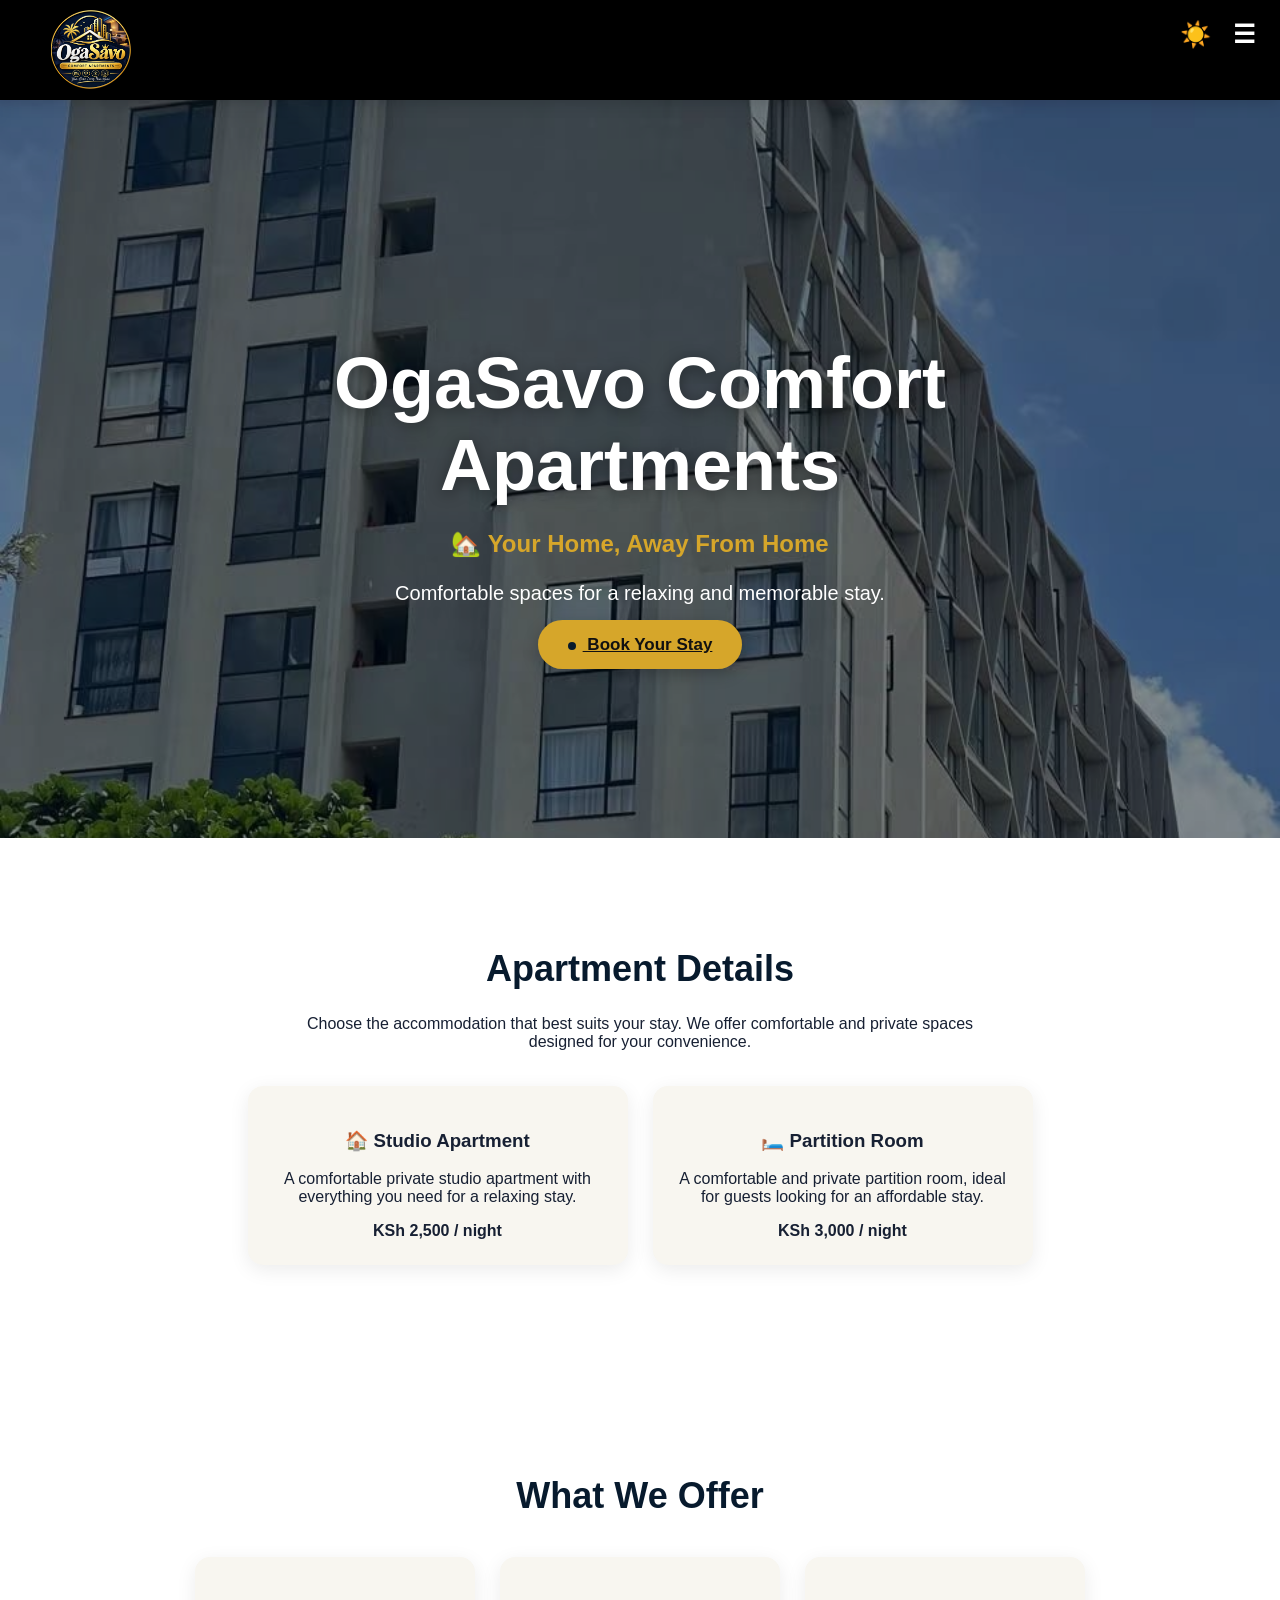
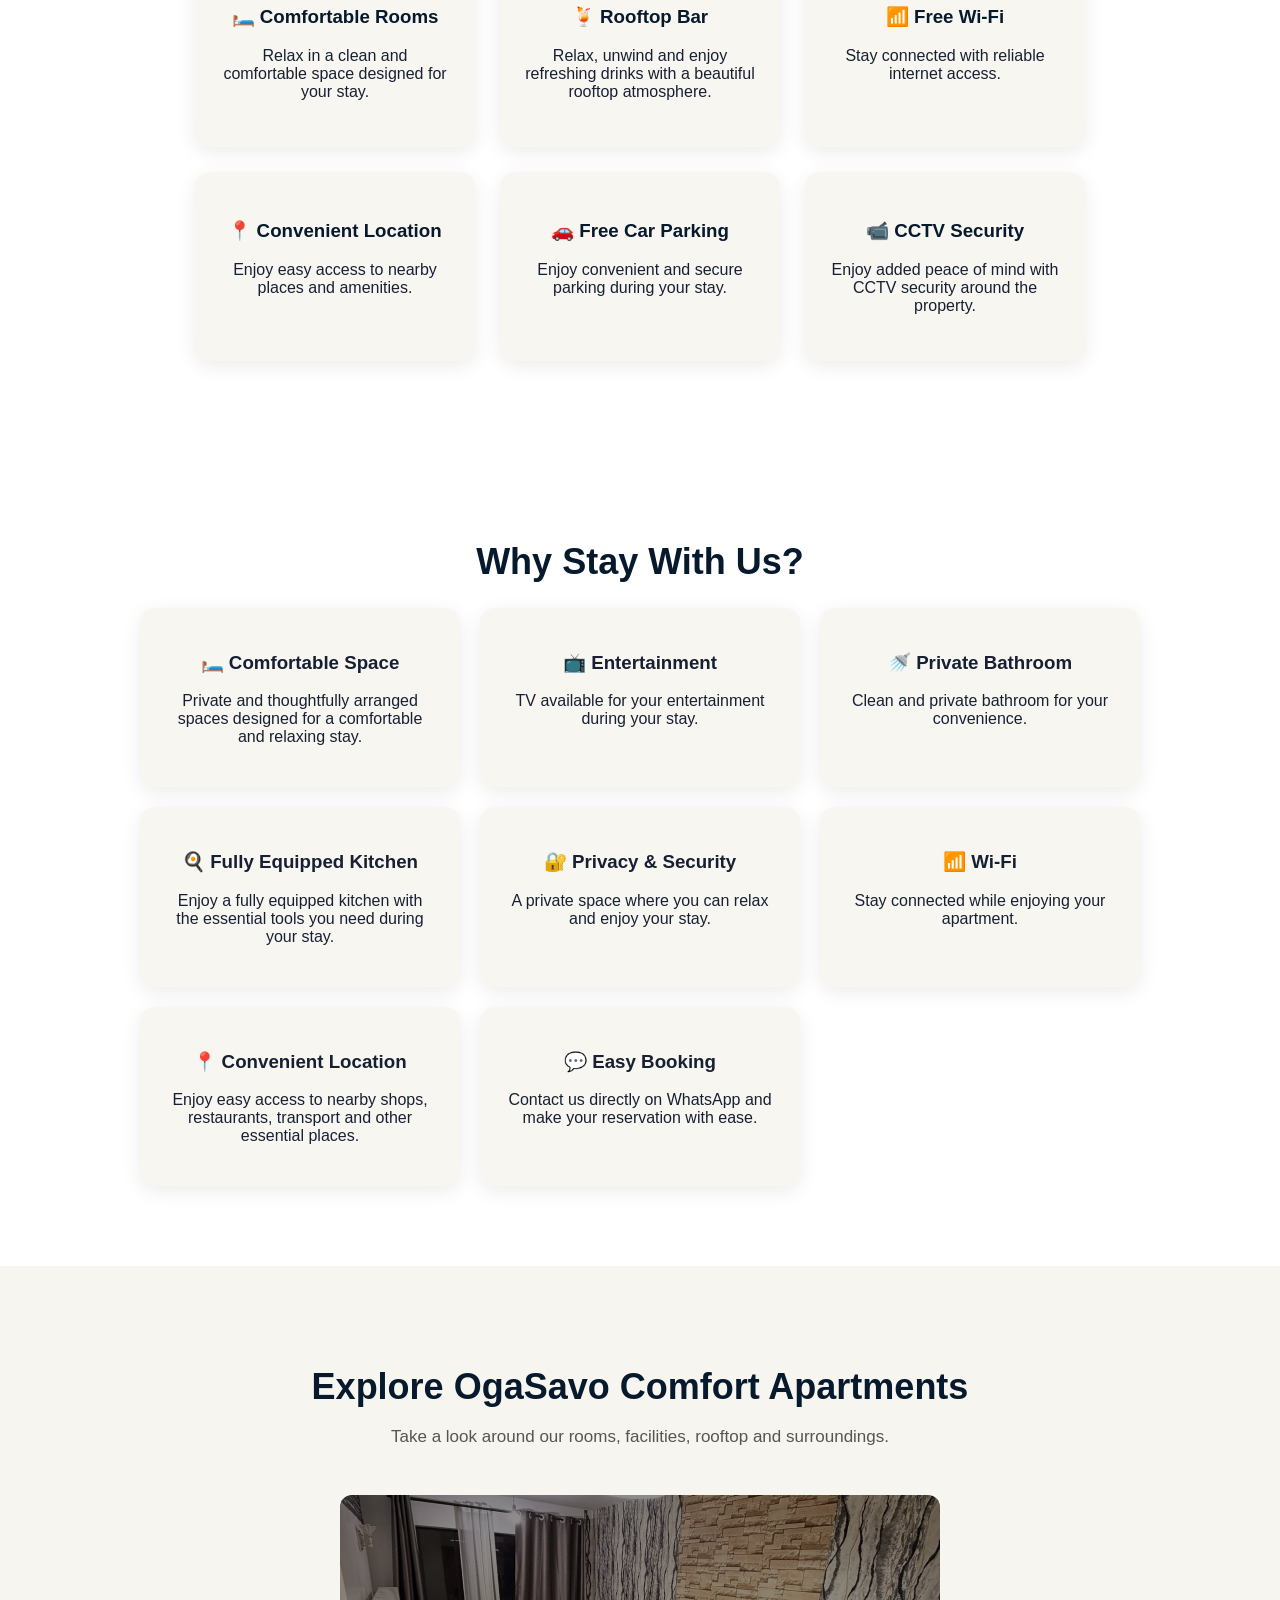
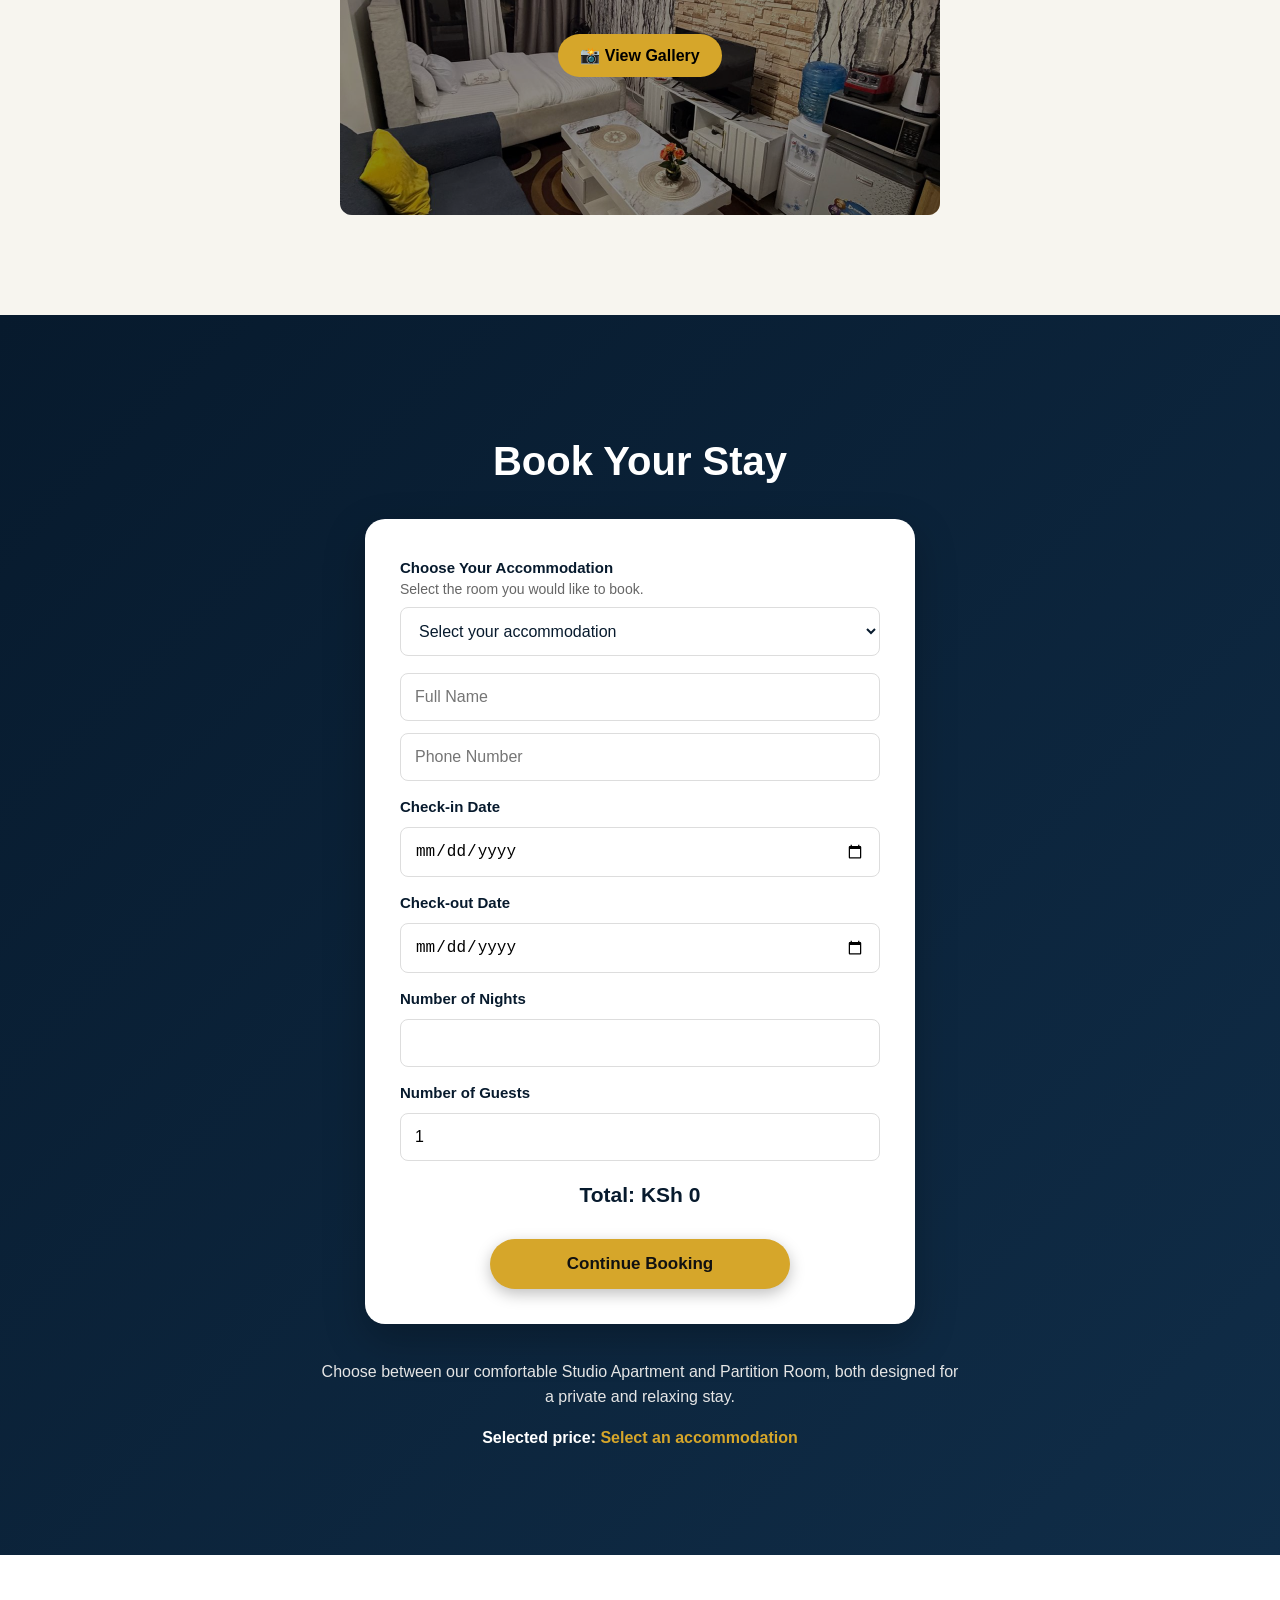
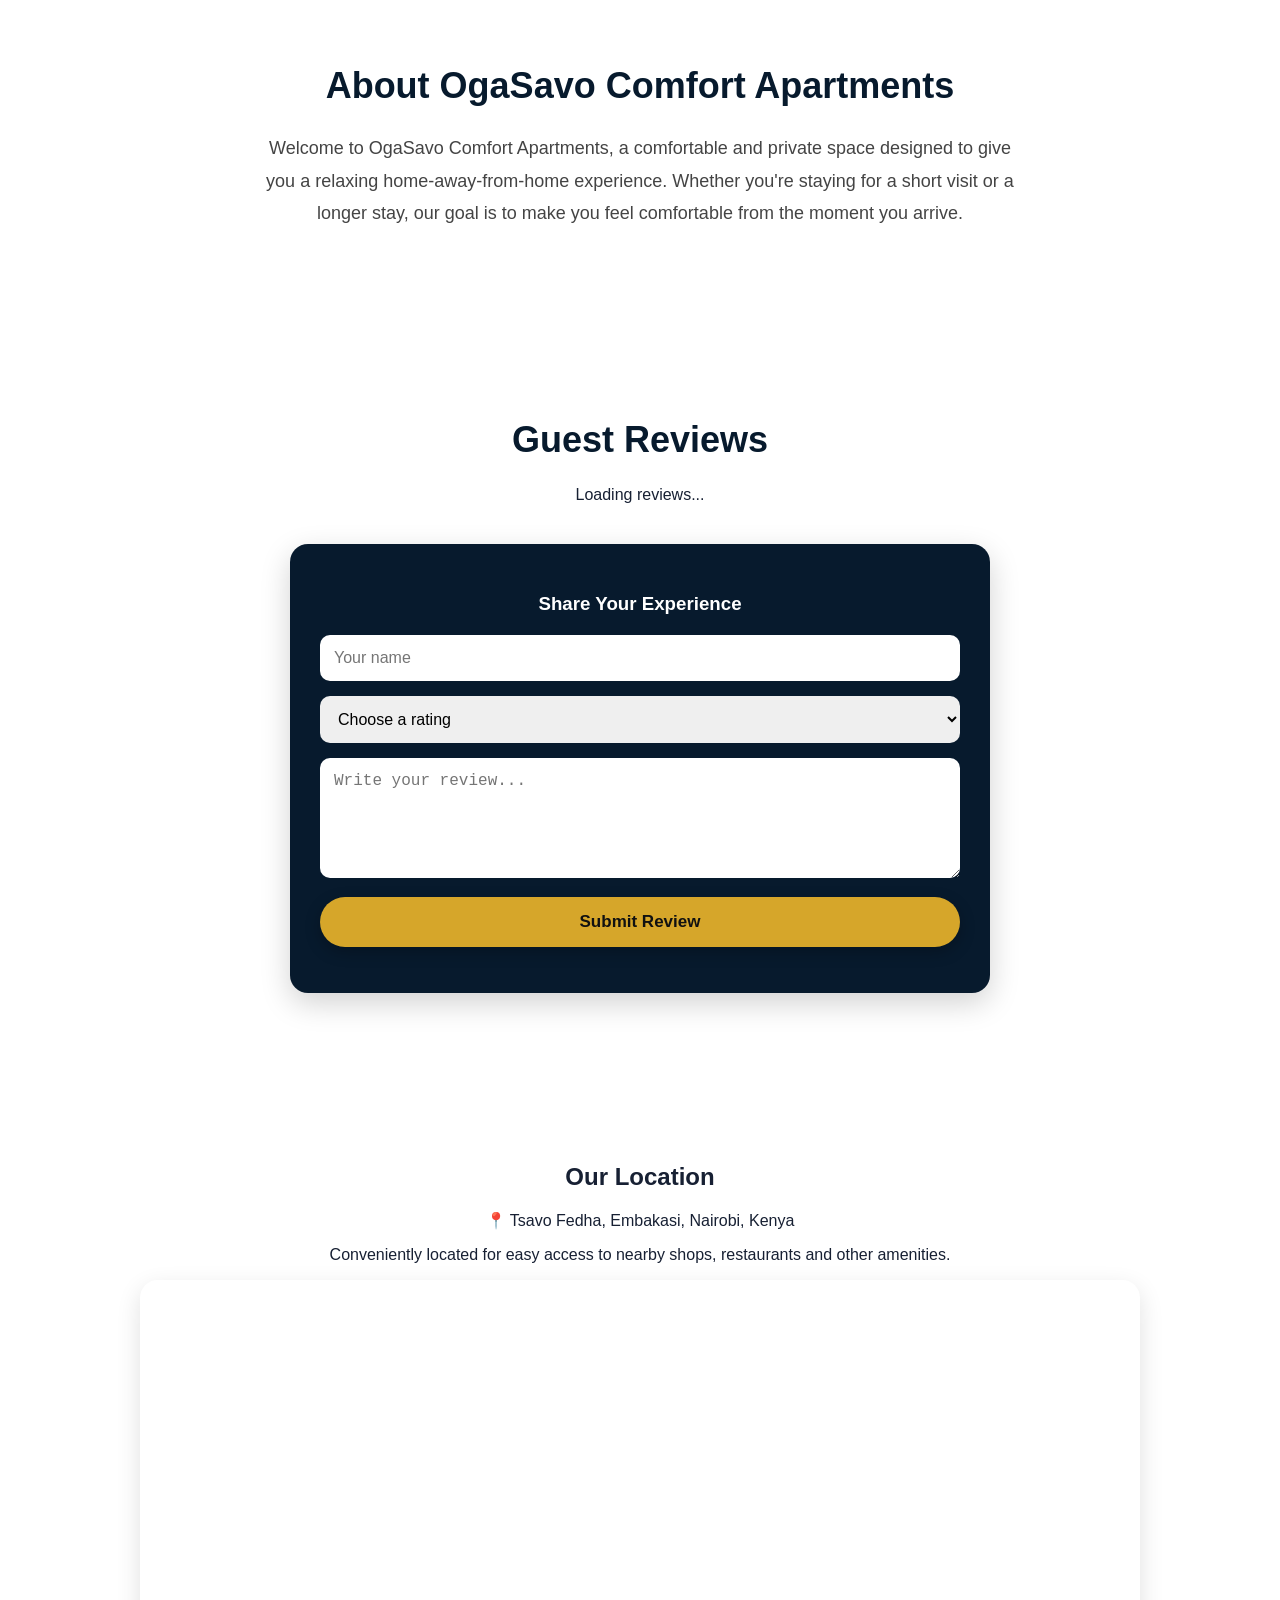
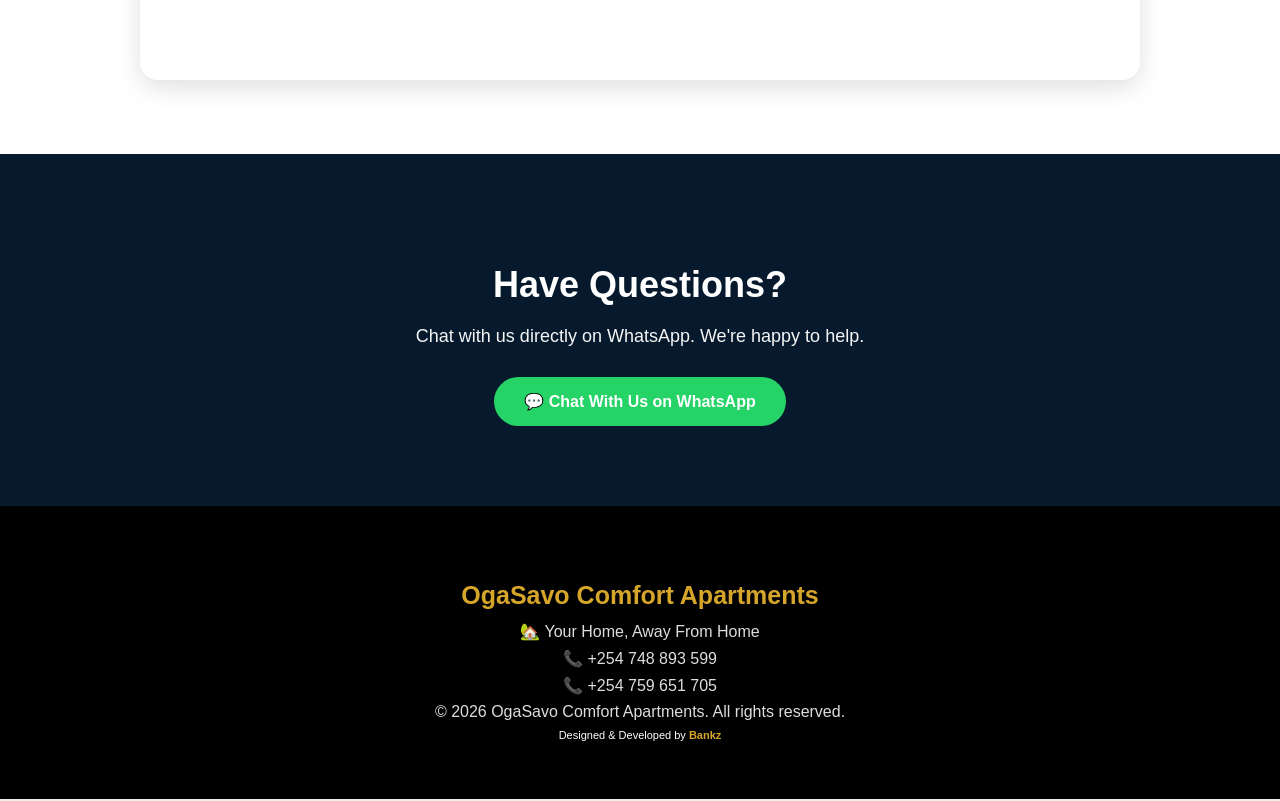
==== index.html @ a1295159 "Update index.html" ====
<!DOCTYPE html>
<html>
<head>

<!-- Google tag (gtag.js) -->
<script async src="https://www.googletagmanager.com/gtag/js?id=G-ZQ7SMMJ1P5"></script>
<script>
  window.dataLayer = window.dataLayer || [];
  function gtag(){dataLayer.push(arguments);}
  gtag('js', new Date());

  gtag('config', 'G-ZQ7SMMJ1P5');
</script>
    <title>OgaSavo Comfort Apartments</title>
	<link rel="icon" type="image/png" href="Ogas-logo.png">
<meta name="description" content="OgaSavo Comfort Apartments offers comfortable and private accommodation in Tsavo, Kenya, with free Wi-Fi, parking, a fully equipped kitchen, rooftop bar, games and more. Book your stay today.">
	<meta name="viewport" content="width=device-width, initial-scale=1.0">
	<meta property="og:title" content="OgaSavo Comfort Apartments">
<meta property="og:description" content="Comfortable spaces for a relaxing and memorable stay..">
<meta property="og:image" content="apartment1.jpg">
<meta property="og:type" content="website">
    <link rel="stylesheet" href="style.css">
	<script src="https://cdn.jsdelivr.net/npm/@supabase/supabase-js@2"></script>
</head>

<body>
	<nav class="navbar">

    <a href="#home" class="brand">
        <img src="ogasavo-logo.png" alt="OgaSavo Comfort Apartments Logo" style="width: 80px; height: 80px; object-fit: contain;">
    </a>
    <div class="top-controls">

    <button class="theme-toggle" type="button" id="themeToggle">
        ☀️
    </button>

    <button class="menu-toggle" type="button">
        ☰
    </button>

</div>

<div class="nav-links">
    <a href="#home">Home</a>
    <a href="#gallery">Gallery</a>
    <a href="#booking">Book Now</a>
    <a href="#about">About</a>
    <a href="#reviews">Reviews</a>
    <a href="#location">Location</a>
    <a href="#contact-us">Contact Us</a>
</div>

</nav>

     <section class="hero" id="home">
        <div class="hero-content">
            <h1>OgaSavo Comfort Apartments</h1>

         <p class="tagline">🏡 Your Home, Away From Home</p>

<p>Comfortable spaces for a relaxing and memorable stay.</p>
      <a href="https://wa.me/254748893599" target="_blank" class="book-now">
   <span class="blinking-dot"></span> Book Your Stay
</a>
			
        </div>
    </section>
<section class="details" id="details">

    <h2>Apartment Details</h2>

    <p>
        Choose the accommodation that best suits your stay.
        We offer comfortable and private spaces designed for your convenience.
    </p>

    <div class="details-grid">

        <div>
            <h3>🏠 Studio Apartment</h3>
            <p>
                A comfortable private studio apartment with everything
                you need for a relaxing stay.
            </p>
            <strong>KSh 2,500 / night</strong>
        </div>

        <div>
            <h3>🛏️ Partition Room</h3>
            <p>
                A comfortable and private partition room, ideal for
                guests looking for an affordable stay.
            </p>
            <strong>KSh 3,000 / night</strong>
        </div>

    </div>

</section>


<section class="amenities">

    <h2>What We Offer</h2>

    <div class="amenity-list">

        <div class="amenity">
            <h3>🛏️ Comfortable Rooms</h3>
            <p>
                Relax in a clean and comfortable space designed for your stay.
            </p>
        </div>

        <div class="amenity">
            <h3>🍹 Rooftop Bar</h3>
            <p>
                Relax, unwind and enjoy refreshing drinks with a beautiful
                rooftop atmosphere.
            </p>
        </div>

        <div class="amenity">
            <h3>📶 Free Wi-Fi</h3>
            <p>
                Stay connected with reliable internet access.
            </p>
        </div>

        <div class="amenity">
            <h3>📍 Convenient Location</h3>
            <p>
                Enjoy easy access to nearby places and amenities.
            </p>
        </div>

        <div class="amenity">
            <h3>🚗 Free Car Parking</h3>
            <p>
                Enjoy convenient and secure parking during your stay.
            </p>
        </div>

        <div class="amenity">
            <h3>📹 CCTV Security</h3>
            <p>
                Enjoy added peace of mind with CCTV security around the property.
            </p>
        </div>

    </div>

</section>


<section class="why-stay">

    <h2>Why Stay With Us?</h2>

    <div class="why-stay-grid">

        <div>
            <h3>🛏️ Comfortable Space</h3>
            <p>
                Private and thoughtfully arranged spaces designed for
                a comfortable and relaxing stay.
            </p>
        </div>

        <div>
            <h3>📺 Entertainment</h3>
            <p>
                TV available for your entertainment during your stay.
            </p>
        </div>

        <div>
            <h3>🚿 Private Bathroom</h3>
            <p>
                Clean and private bathroom for your convenience.
            </p>
        </div>

        <div>
            <h3>🍳 Fully Equipped Kitchen</h3>
            <p>
                Enjoy a fully equipped kitchen with the essential tools
                you need during your stay.
            </p>
        </div>

        <div>
            <h3>🔐 Privacy & Security</h3>
            <p>
                A private space where you can relax and enjoy your stay.
            </p>
        </div>

        <div>
            <h3>📶 Wi-Fi</h3>
            <p>
                Stay connected while enjoying your apartment.
            </p>
        </div>

        <div>
            <h3>📍 Convenient Location</h3>
            <p>
                Enjoy easy access to nearby shops, restaurants,
                transport and other essential places.
            </p>
        </div>

        <div>
            <h3>💬 Easy Booking</h3>
            <p>
                Contact us directly on WhatsApp and make your reservation
                with ease.
            </p>
        </div>

    </div>

</section>


<section class="gallery" id="gallery">

    <h2>Explore OgaSavo Comfort Apartments</h2>

    <p class="gallery-intro">
        Take a look around our rooms, facilities, rooftop and surroundings.
    </p>

    <!-- Gallery Preview -->
    <div class="gallery-preview" onclick="showGallery()">
        <img src="studio1.jpg" alt="OgaSavo Comfort Apartments">
        <div class="gallery-preview-overlay">
            <span>📸 View Gallery</span>
        </div>
    </div>

    <!-- Hidden Gallery -->
    <div class="gallery-hidden">

        <h3 class="gallery-category">Studio Apartment</h3>

        <div class="gallery-grid">
            <img src="studio1.jpg" alt="OgaSavo Studio Apartment" onclick="openLightbox(0)">
            <img src="studio2.jpg" alt="OgaSavo Studio Apartment" onclick="openLightbox(1)">
            <img src="studio3.jpg" alt="OgaSavo Studio Apartment" onclick="openLightbox(2)">
            <img src="studio4.jpg" alt="OgaSavo Studio Apartment" onclick="openLightbox(3)">
            <img src="studio5.jpg" alt="OgaSavo Studio Apartment" onclick="openLightbox(4)">
        </div>

        <h3 class="gallery-category">Partition Room</h3>

        <div class="gallery-grid">
            <img src="partition-room.jpg" alt="OgaSavo Partition Room" onclick="openLightbox(7)">
            <img src="partition-livingroom.jpg" alt="Partition Room living room" onclick="openLightbox(5)">
            <img src="partition-livingroom2.jpg" alt="Partition Room living room" onclick="openLightbox(6)">
        </div>

        <h3 class="gallery-category">Kitchen</h3>

        <div class="gallery-grid">
            <img src="kitchen1.jpg" alt="OgaSavo kitchen" onclick="openLightbox(8)">
            <img src="kitchen2.jpeg" alt="OgaSavo kitchen" onclick="openLightbox(9)">
            <img src="kitchen3.jpg" alt="OgaSavo kitchen" onclick="openLightbox(10)">
        </div>

        <h3 class="gallery-category">Bathroom</h3>

        <div class="gallery-grid">
            <img src="bathroom1.jpg" alt="OgaSavo bathroom" onclick="openLightbox(11)">
            <img src="bathroom2.jpg" alt="OgaSavo bathroom" onclick="openLightbox(12)">
            <img src="bathroom3.jpg" alt="OgaSavo bathroom" onclick="openLightbox(13)">
        </div>

        <h3 class="gallery-category">Property & Facilities</h3>

        <div class="gallery-grid">
            <img src="reception.jpg" alt="OgaSavo reception" onclick="openLightbox(14)">
            <img src="elevator.jpeg" alt="OgaSavo elevator" onclick="openLightbox(15)">
            <img src="hallway.png" alt="OgaSavo hallway" onclick="openLightbox(16)">
            <img src="parking.png" alt="OgaSavo parking area" onclick="openLightbox(17)">
            <img src="frontview.jpeg" alt="OgaSavo apartment front view" onclick="openLightbox(18)">
        </div>

        <h3 class="gallery-category">Rooftop & Views</h3>

        <div class="gallery-grid">
            <img src="rooftop1.jpeg" alt="OgaSavo rooftop view" onclick="openLightbox(19)">
            <img src="rooftop2.jpg" alt="OgaSavo rooftop view" onclick="openLightbox(20)">
            <img src="rooftop3.jpeg" alt="OgaSavo rooftop view" onclick="openLightbox(21)">
        </div>

        <div class="property-video">
            <h3>🎥 Rooftop Tour</h3>

            <video controls playsinline preload="metadata">
                <source src="rooftop-tour.mp4" type="video/mp4">
                Your browser does not support video playback.
            </video>
        </div>
<button class="hide-gallery-btn" onclick="hideGallery()">
    Hide Gallery
</button>
    </div>

</section>


<section class="booking" id="booking">

    <h2>Book Your Stay</h2>

    <form id="bookingForm">

        <div class="room-selection">

            <label for="roomType">Choose Your Accommodation</label>

            <p class="room-selection-note">
                Select the room you would like to book.
            </p>

            <select id="roomType" required>

                <option value="">
                    Select your accommodation
                </option>

                <option value="2500">
                    Studio Apartment — KSh 2,500 per night
                </option>

                <option value="3000">
                    Partition Room — KSh 3,000 per night
                </option>

            </select>

        </div>

        <input
            type="text"
            id="guestName"
            placeholder="Full Name"
            required
        >

        <input
            type="tel"
            id="guestPhone"
            placeholder="Phone Number"
            required
        >

        <label for="checkIn">Check-in Date</label>
        <input type="date" id="checkIn" required>

        <label for="checkOut">Check-out Date</label>
        <input type="date" id="checkOut" required>

        <label for="nights">Number of Nights</label>
        <input type="text" id="nights" readonly>

        <label for="guests">Number of Guests</label>

        <input
            type="number"
            id="guests"
            min="1"
            value="1"
            required
        >

        <p id="bookingTotal">
            Total: KSh 0
        </p>

        <button type="submit">
            Continue Booking
        </button>

    </form>

    <p>
        Choose between our comfortable Studio Apartment and Partition Room,
        both designed for a private and relaxing stay.
    </p>

    <p>
        <strong>Selected price:</strong>
        <span id="nightlyPrice">
            Select an accommodation
        </span>
    </p>

</section>


<section class="about" id="about">

    <h2>About OgaSavo Comfort Apartments</h2>

    <p>
        Welcome to OgaSavo Comfort Apartments, a comfortable and private
        space designed to give you a relaxing home-away-from-home experience.
        Whether you're staying for a short visit or a longer stay,
        our goal is to make you feel comfortable from the moment you arrive.
    </p>

</section>


<section class="reviews" id="reviews">

    <h2>Guest Reviews</h2>

    <div id="reviewList">
        <p>Loading reviews...</p>
    </div>

    <div class="review-form">

        <h3>Share Your Experience</h3>

        <input
            type="text"
            id="reviewName"
            placeholder="Your name"
            maxlength="50"
            required
        >

        <select id="reviewRating" required>

            <option value="">Choose a rating</option>
            <option value="5">★★★★★ — Excellent</option>
            <option value="4">★★★★☆ — Very Good</option>
            <option value="3">★★★☆☆ — Good</option>
            <option value="2">★★☆☆☆ — Fair</option>
            <option value="1">★☆☆☆☆ — Poor</option>

        </select>

        <textarea
            id="reviewText"
            placeholder="Write your review..."
            maxlength="500"
            required
        ></textarea>

        <button type="button" onclick="submitReview()">
            Submit Review
        </button>

        <p id="reviewMessage"></p>

    </div>

</section>


<section class="map-section" id="location">

    <h2>Our Location</h2>

    <p>
        📍 Tsavo Fedha, Embakasi, Nairobi, Kenya
    </p>

    <p>
        Conveniently located for easy access to nearby shops,
        restaurants and other amenities.
    </p>

    <iframe
        src="https://www.google.com/maps?q=Tsavo+Fedha,+Embakasi,+Nairobi,+Kenya&output=embed"
        loading="lazy"
        allowfullscreen=""
        referrerpolicy="no-referrer-when-downgrade">
    </iframe>

</section>


<section class="contact-us" id="contact-us">

    <h2>Have Questions?</h2>

    <p>
        Chat with us directly on WhatsApp. We're happy to help.
    </p>

    <a
        href="https://wa.me/254748893599"
        class="whatsapp-contact"
        target="_blank">
        💬 Chat With Us on WhatsApp
    </a>

</section>


<footer>

    <h3>OgaSavo Comfort Apartments</h3>

    <p class="tagline">🏡 Your Home, Away From Home</p>

    <p>📞 +254 748 893 599</p>

    <p>📞 +254 759 651 705</p>

    <p>©️ 2026 OgaSavo Comfort Apartments. All rights reserved.</p>

    <p class="designer-credit">
        Designed &amp; Developed by
        <a href="https://bankz51.github.io/portfolio/#home" target="_blank">Bankz</a>
    </p>

</footer>

<script src="script.js"></script>
	<div class="lightbox" id="lightbox">

    <span class="lightbox-close" onclick="closeLightbox()">×</span>

    <button class="lightbox-prev" onclick="changeImage(-1)">❮</button>

    <img class="lightbox-image" id="lightboxImage" src="" alt="">

    <button class="lightbox-next" onclick="changeImage(1)">❯</button>

</div>
	<script>
const SUPABASE_URL = "https://ovefnpllavbyjmfckxhw.supabase.co";
const SUPABASE_KEY = "sb_publishable_XoYquWqdNy9vzH2LhqAmSg_dTfsBR4l";

const supabaseClient = supabase.createClient(
    SUPABASE_URL,
    SUPABASE_KEY
);
		async function loadReviews() {
    const { data, error } = await supabaseClient
        .from("reviews")
        .select("name, rating, review, created_at")
		.eq("approved", true)
        .order("created_at", { ascending: false });

    const reviewList = document.getElementById("reviewList");

    if (error) {
        reviewList.innerHTML = "<p>Unable to load reviews.</p>";
        console.error(error);
        return;
    }

    if (!data || data.length === 0) {
        reviewList.innerHTML = "<p>No reviews yet. Be the first to share your experience!</p>";
        return;
    }

    reviewList.innerHTML = data.map(item => `
        <div class="review-card">
            <div class="stars">${"★".repeat(item.rating)}${"☆".repeat(5 - item.rating)}</div>
            <p>${escapeHTML(item.review)}</p>
            <h4>${escapeHTML(item.name)}</h4>
        </div>
    `).join("");
    }
		
async function submitReview() {
    const name = document.getElementById("reviewName").value.trim();
    const rating = Number(document.getElementById("reviewRating").value);
    const review = document.getElementById("reviewText").value.trim();
    const message = document.getElementById("reviewMessage");

    if (!name || !rating || !review) {
        message.textContent = "Please fill in all fields.";
        return;
    }

    message.textContent = "Submitting...";

    const { error } = await supabaseClient
        .from("reviews")
        .insert([
            {
                name: name,
                rating: rating,
                review: review
            }
        ]);

  if (error) {
    console.error("Supabase error:", error);
    message.textContent = "Error: " + error.message;
    return;
}

    document.getElementById("reviewName").value = "";
    document.getElementById("reviewRating").value = "";
    document.getElementById("reviewText").value = "";

    message.textContent = "Thank you! Your review has been submitted.";

    loadReviews();
}

function escapeHTML(text) {
    const div = document.createElement("div");
    div.textContent = text;
    return div.innerHTML;
}

loadReviews();
</script>
	<script>
document.addEventListener("DOMContentLoaded", function () {

    /* MENU TOGGLE */
    const menuToggle = document.querySelector(".menu-toggle");
    const navLinks = document.querySelector(".nav-links");

    if (menuToggle && navLinks) {

        menuToggle.addEventListener("click", function () {
            navLinks.classList.toggle("active");
            menuToggle.classList.toggle("active");
        });

        navLinks.querySelectorAll("a").forEach(function (link) {
            link.addEventListener("click", function () {
                navLinks.classList.remove("active");
                menuToggle.classList.remove("active");
            });
        });
    }

});


/* SHOW GALLERY */
function showGallery() {
    const gallery = document.querySelector(".gallery-hidden");
    const preview = document.querySelector(".gallery-preview");

    if (gallery && preview) {
        gallery.style.display = "block";
        gallery.classList.add("gallery-show");
        preview.style.display = "none";
    }
}
function hideGallery() {
    const gallery = document.querySelector(".gallery-hidden");
    const preview = document.querySelector(".gallery-preview");
    const gallerySection = document.getElementById("gallery");

    if (gallery && preview && gallerySection) {

        gallery.style.display = "none";
        preview.style.display = "block";

        requestAnimationFrame(() => {
            gallerySection.scrollIntoView({
                behavior: "smooth",
                block: "start"
            });
        });
    }
}
const themeToggle = document.getElementById("themeToggle");

const savedTheme = localStorage.getItem("theme");

if (savedTheme === "light") {
    document.body.classList.add("light-mode");
    themeToggle.textContent = "🌙";
}

themeToggle.addEventListener("click", function () {

    document.body.classList.toggle("light-mode");

    if (document.body.classList.contains("light-mode")) {
        themeToggle.textContent = "🌙";
        localStorage.setItem("theme", "light");
    } else {
        themeToggle.textContent = "☀️";
        localStorage.setItem("theme", "dark");
    }

});
		const reviewsSection = document.getElementById("reviews");

if (reviewsSection) {

    const reviewsObserver = new IntersectionObserver(function(entries) {

        entries.forEach(function(entry) {

            if (entry.isIntersecting) {

                const reviewCards = reviewsSection.querySelectorAll(".review-card");

                reviewCards.forEach(function(card, index) {

                    setTimeout(function() {
                        card.classList.add("review-visible");
                    }, index * 250);

                });

                reviewsObserver.unobserve(reviewsSection);
            }

        });

    }, {
        threshold: 0.2
    });

    reviewsObserver.observe(reviewsSection);
}
</script>
</body>
</html>
---- style.css ----
* {
    box-sizing: border-box;
}

html {
    scroll-behavior: smooth;
}

body {
    margin: 0;
    background: #eeece7;
    font-family: Arial, sans-serif;
    color: #172033;
}

/* NAVIGATION */
.navbar {
    position: sticky;
    top: 0;
    z-index: 1000;
    display: flex;
    justify-content: space-between;
    align-items: center;
    gap: 30px;
    padding: 10px 4%;
    background: #000000;
    box-shadow: 0 3px 15px rgba(0,0,0,0.15);
}

.brand {
    flex-shrink: 0;
}

.brand img {
    width: 190px;
    height: auto;
    display: block;
}

.nav-links {
    display: none;
    position: absolute;
    top: 65px;
    right: 20px;
    background: #000;
    padding: 18px;
    border-radius: 10px;
    flex-direction: column;
    gap: 15px;
    z-index: 1000;
    box-shadow: 0 8px 20px rgba(0,0,0,0.4);
}

.nav-links.active {
    display: flex;
}

.nav-links a {
    color: white;
    text-decoration: none;
    font-weight: 500;
}

.nav-links a:hover {
    color: #d6a62a;
}

/* HERO */
.hero {
    min-height: 82vh;
    display: flex;
    align-items: center;
    justify-content: center;
    text-align: center;
    padding: 70px 20px;
    position: relative;
    overflow: hidden;

   background:
    linear-gradient(rgba(0,0,0,0.68), rgba(0,0,0,0.68)),
    url("apartment1.jpg") center/cover no-repeat;
}

.hero-content {
    width: 100%;
    max-width: 900px;
    color: white;
}

.hero img {
    width: 150px;
    height: auto;
    object-fit: contain;
    margin: 0 auto 20px;
    display: block;
}

.hero h1 {
    color: white;
    font-size: clamp(42px, 7vw, 72px);
    margin-bottom: 15px;
    text-shadow: 0 3px 15px rgba(0,0,0,0.4);
}

.hero p:first-of-type {
    color: #d6a62a;
    font-size: 24px;
    font-weight: bold;
}

.hero p:last-of-type {
    color: white;
    font-size: 20px;
    max-width: 650px;
    margin: 0 auto 30px;
}

button,
.book-now {
    background: #d6a62a;
    color: #111;
    border: none;
    padding: 15px 30px;
    font-size: 17px;
    font-weight: bold;
    border-radius: 30px;
    cursor: pointer;
    transition: all 0.3s ease;
    box-shadow: 0 5px 15px rgba(0,0,0,0.25);
}

button:hover,
.book-now:hover {
    transform: translateY(-3px);
    background: #f0c34d;
    box-shadow: 0 8px 20px rgba(0,0,0,0.3);
}

/* AMENITIES */
.amenities {
    padding: 70px 20px;
    text-align: center;
    background: white;
}

.amenities h2 {
    font-size: 36px;
    color: #071a2d;
    margin-bottom: 40px;
}

.amenity-list {
    max-width: 1100px;
    margin: auto;
    display: flex;
    justify-content: center;
    gap: 25px;
    flex-wrap: wrap;
}

.amenity {
    width: 280px;
    padding: 30px 25px;
    border-radius: 15px;
    background: #f8f6f0;
    box-shadow: 0 5px 20px rgba(0,0,0,0.08);
}

.amenity h3 {
    color: #071a2d;
}

.amenity p {
    font-size: 16px;
}

/* ABOUT */
.about {
    padding: 80px 20px;
    text-align: center;
    max-width: none;
    margin: auto;
    background: #ffffff;
}
.about p {
    font-size: 18px;
    line-height: 1.8;
    color: #444;
    max-width: 750px;
    margin: 0 auto;
}
.about h2,
.details h2,
.why-stay h2,
.reviews h2,
.contact-section h2 {
    color: #071a2d;
    font-size: 36px;
    margin-bottom: 25px;
}

/* GALLERY */
.gallery {
    padding: 70px 20px;
    text-align: center;
    background: #f7f5ef;
}

.gallery h2 {
    font-size: 36px;
    color: #071a2d;
    margin-bottom: 15px;
}

.gallery-intro {
    max-width: 650px;
    margin: 0 auto 45px;
    color: #555;
    font-size: 17px;
    line-height: 1.6;
}

.gallery-category {
    max-width: 1100px;
    margin: 50px auto 20px;
    color: #071a2d;
    font-size: 25px;
    text-align: left;
    border-left: 5px solid #d6a62a;
    padding-left: 15px;
}

.gallery-grid {
    max-width: 1100px;
    margin: auto;
    display: grid;
    grid-template-columns: repeat(3, 1fr);
    gap: 20px;
}

.gallery-grid img {
    width: 100%;
    height: 260px;
    object-fit: cover;
    border-radius: 15px;
    box-shadow: 0 5px 20px rgba(0,0,0,0.15);
    transition: transform 0.3s ease, box-shadow 0.3s ease;
    cursor: pointer;
}

.gallery-grid img:hover {
    transform: scale(1.03);
    box-shadow: 0 10px 25px rgba(0,0,0,0.25);
}

/* PROPERTY VIDEO */
.property-video {
    max-width: 900px;
    margin: 60px auto 0;
}

.property-video h3 {
    color: #071a2d;
    font-size: 26px;
    margin-bottom: 20px;
}

.property-video video {
    width: 100%;
    max-height: 600px;
    object-fit: cover;
    border-radius: 18px;
    box-shadow: 0 8px 30px rgba(0,0,0,0.18);
}
.booking h2 {
    font-size: 36px;
    color: #071a2d;
    text-align: center;
}
#bookingForm {
    max-width: 520px;
    margin: 30px auto;
    padding: 30px;
    background: white;
    border-radius: 18px;
    box-shadow: 0 8px 30px rgba(0,0,0,0.1);
    display: flex;
    flex-direction: column;
    gap: 12px;
}

#bookingForm input {
    width: 100%;
    padding: 14px;
    border: 1px solid #ddd;
    border-radius: 8px;
    font-size: 16px;
}

#bookingForm label {
    text-align: left;
    font-weight: bold;
    margin-top: 5px;
}

#bookingForm button {
    width: 80%;
    max-width: 300px;
    margin: 10px auto 0;
    display: block;
    text-align: center;
}

#bookingTotal {
    font-weight: bold;
    color: #071a2d;
    font-size: 20px;
}
#bookingForm select {
    width: 100%;
    padding: 14px;
    border: 1px solid #ddd;
    border-radius: 8px;
    font-size: 16px;
    background: white;
    color: #071a2d;
    cursor: pointer;
}
#bookingForm select:focus,
#bookingForm input:focus {
    outline: none;
    border-color: #d6a62a;
    box-shadow: 0 0 0 2px rgba(214, 166, 42, 0.15);
}
.room-selection {
    text-align: left;
    margin-bottom: 5px;
}

.room-selection label {
    display: block;
    margin-bottom: 5px;
}

.room-selection-note {
    margin: 0 0 10px;
    color: #666;
    font-size: 14px;
}
/* DETAILS */
.details {
    padding: 80px 20px;
    text-align: center;
    background: white;
}

.details > p {
    max-width: 700px;
    margin: 0 auto 35px;
}

.price-box {
    max-width: 500px;
    margin: 35px auto;
    padding: 30px;
    border-radius: 18px;
    background: #071a2d;
    color: white;
    box-shadow: 0 10px 30px rgba(0,0,0,0.20);
}

.price-box h3,
.price-box p {
    color: white;
}

.price {
    color: #d6a62a !important;
    font-size: 36px;
    font-weight: bold;
    margin: 15px 0;
}

.price span {
    font-size: 16px;
    font-weight: normal;
}
.details-grid {
    max-width: 900px;
    margin: 30px auto;
    display: flex;
    justify-content: center;
    align-items: stretch;
    gap: 25px;
    flex-wrap: wrap;
}

.details-grid > div {
    width: 100%;
    max-width: 380px;
}
}
.details-grid > div {
    transition: transform 0.3s ease, box-shadow 0.3s ease;
}

.details-grid > div:hover {
    transform: translateY(-5px);
    box-shadow: 0 10px 25px rgba(0,0,0,0.15);
}

.details-grid > div,
.why-stay-grid > div,
.review-card {
    padding: 25px;
    border-radius: 15px;
    background: #f8f6f0;
    box-shadow: 0 5px 20px rgba(0,0,0,0.08);
    transition: transform 0.3s ease, box-shadow 0.3s ease;
}
/* LIVE REVIEWS */
.review-card {
    max-width: 700px;
    margin: 0 auto 20px;
    text-align: left;
}

.review-card .stars {
    color: #d6a62a;
    font-size: 20px;
    letter-spacing: 2px;
    margin-bottom: 10px;
}

.review-card h4 {
    color: #071a2d;
    margin-top: 15px;
}

.review-form {
    max-width: 700px;
    margin: 40px auto 0;
    padding: 30px;
    background: #071a2d;
    border-radius: 18px;
    box-shadow: 0 10px 30px rgba(0,0,0,0.18);
}

.review-form h3 {
    color: white;
    margin-bottom: 20px;
}

.review-form input,
.review-form select,
.review-form textarea {
    width: 100%;
    box-sizing: border-box;
    margin-bottom: 15px;
    padding: 14px;
    border: none;
    border-radius: 10px;
    font-size: 16px;
}

.review-form textarea {
    min-height: 120px;
    resize: vertical;
}

.review-form button {
    width: 100%;
}

#reviewMessage {
    color: #d6a62a;
    margin-top: 15px;
    font-weight: bold;
}

.why-stay-grid > div:hover {
    transform: translateY(-5px);
    box-shadow: 0 10px 25px rgba(0,0,0,0.15);
}

/* WHY STAY */
.why-stay {
    padding: 80px 20px;
    text-align: center;
    background: #ffffff;
}

.why-stay-grid {
    max-width: 1000px;
    margin: auto;
    display: grid;
    grid-template-columns: repeat(3, 1fr);
    gap: 20px;
}

/* REVIEWS */
.reviews {
    padding: 80px 20px;
    text-align: center;
    background: white;
}

.reviews-grid {
    max-width: 1000px;
    margin: auto;
    display: grid;
    grid-template-columns: repeat(3, 1fr);
    gap: 20px;
}

.stars {
    color: #d6a62a;
    font-size: 22px;
    letter-spacing: 3px;
    margin-bottom: 15px;
}

/* CONTACT */
.contact-section,
.contact-us {
    padding: 80px 20px;
    text-align: center;
    background: #071a2d;
    color: white;
}

.contact-section h2,
.contact-us h2 {
    color: white;
    font-size: 36px;
    margin-bottom: 20px;
}

.contact-section p,
.contact-us p {
    color: #f5f5f5;
    font-size: 18px;
    margin-bottom: 30px;
}

.whatsapp-contact {
    display: inline-block;
    padding: 15px 30px;
    border-radius: 30px;
    background: #25D366;
    color: white;
    text-decoration: none;
    font-weight: bold;
    transition: 0.3s;
}

.whatsapp-contact:hover {
    transform: translateY(-2px);
}

footer {
    background: #000000;
    color: white;
    text-align: center;
    padding: 50px 20px;
}

footer h3 {
    color: #d6a62a;
    font-size: 25px;
    margin-bottom: 12px;
}

footer p {
    color: #ddd;
    margin: 8px 0;
}

/* MAP - READY FOR NEXT STEP */
.map-section {
    padding: 70px 20px;
    background: #f5f1e8;
    text-align: center;
    background: #ffffff;
}

.map-section iframe {
    width: 100%;
    max-width: 1000px;
    height: 400px;
    border: 0;
    border-radius: 18px;
    box-shadow: 0 8px 25px rgba(0,0,0,0.12);
}

/* MOBILE */
@media (max-width: 768px) {

   .navbar {
    flex-direction: row;
    justify-content: space-between;
    align-items: center;
    padding: 15px;
}

    .nav-links {
        flex-wrap: wrap;
        justify-content: center;
        gap: 15px;
    }

    .hero {
        min-height: 75vh;
        padding: 60px 20px;
    }

    .hero p:first-of-type {
        font-size: 20px;
    }

    .hero p:last-of-type {
        font-size: 17px;
    }

    .gallery-grid,
    .details-grid,
    .why-stay-grid,
    .reviews-grid {
        grid-template-columns: 1fr;
    }

    .gallery-grid img {
        height: 250px;
    }

    .amenity {
        width: 100%;
        max-width: 400px;
    }

    .about h2,
    .details h2,
    .why-stay h2,
    .reviews h2,
    .contact-section h2,
    .amenities h2,
    .gallery h2,
    .booking h2 {
        font-size: 30px;
    }
}
.hero-whatsapp {
    display: inline-block;
    margin-left: 10px;
    padding: 12px 22px;
    border-radius: 30px;
    background: #25D366;
    color: #ffffff !important;
    text-decoration: none !important;
    font-size: 15px;
    font-weight: bold;
    transition: 0.3s;
}

.hero-whatsapp:hover {
    transform: translateY(-2px);
    background: #20b957;
    color: #ffffff !important;
}

@media (max-width: 600px) {
    .hero-whatsapp {
        display: block;
        width: fit-content;
        margin: 10px auto 0;
    }

    .navbar {
        padding: 8px 3%;
        gap: 10px;
    }

    .logo img {
        width: 60px;
        height: 60px;
    }

    .nav-links {
        gap: 12px;
    }

    .nav-links a {
        font-size: 13px;
    }

    .gallery-grid {
        grid-template-columns: 1fr;
        gap: 15px;
    }

    .gallery-grid img {
        height: 240px;
    }

    .gallery h2 {
        font-size: 30px;
    }

    .why-stay {
        padding: 60px 20px;
    }

    .details {
        padding: 60px 20px;
    }

    .price-box {
        padding: 25px 20px;
    }
}
/* PREMIUM BOOKING SECTION */

.booking {
    position: relative;
    padding: 90px 20px;
    background: linear-gradient(135deg, #071a2d, #102d48);
    color: white;
}

.booking h2 {
    color: white;
    font-size: 40px;
    margin-bottom: 12px;
}

.booking > p {
    color: #e5e5e5;
}

#bookingForm {
    max-width: 550px;
    margin: 35px auto;
    padding: 35px;
    background: white;
    border-radius: 20px;
    box-shadow: 0 15px 40px rgba(0,0,0,0.25);
}

#bookingForm label {
    color: #071a2d;
    font-size: 15px;
}

#bookingForm input {
    padding: 14px;
    border: 1px solid #ddd;
    border-radius: 8px;
    outline: none;
    transition: 0.2s;
}

#bookingForm input:focus {
    border-color: #d6a62a;
    box-shadow: 0 0 0 3px rgba(214,166,42,0.15);
}

#bookingTotal {
    color: #071a2d !important;
    font-size: 21px;
    font-weight: bold;
    margin: 10px 0;
}

#nightlyPrice {
    color: #d6a62a;
    font-weight: bold;
}

.booking > p:last-of-type {
    color: white;
}

.booking > #bookNow {
    margin-top: 10px;
}
/* PREMIUM GALLERY LIGHTBOX */

.gallery-grid img {
    cursor: pointer;
}

.lightbox {
    display: none;
    position: fixed;
    z-index: 9999;
    inset: 0;
    background: rgba(0, 0, 0, 0.96);
    align-items: center;
    justify-content: center;
    padding: 70px 80px;
    box-sizing: border-box;
}

.lightbox.active {
    display: flex;
}

.lightbox-image {
    display: block;
    width: auto;
    height: auto;
    max-width: 100%;
    max-height: calc(100vh - 140px);
    object-fit: contain;
    border-radius: 8px;
    box-shadow: 0 10px 40px rgba(0,0,0,0.5);
}

.lightbox-close {
    position: absolute;
    top: 15px;
    right: 25px;
    font-size: 40px;
    line-height: 1;
    color: white;
    cursor: pointer;
    z-index: 10001;
}

.lightbox-prev,
.lightbox-next {
    position: absolute;
    top: 50%;
    transform: translateY(-50%);
    background: rgba(255,255,255,0.15);
    color: white;
    border: none;
    font-size: 30px;
    width: 50px;
    height: 50px;
    border-radius: 50%;
    cursor: pointer;
    z-index: 10001;
}

.lightbox-prev {
    left: 20px;
}

.lightbox-next {
    right: 20px;
}

.lightbox-prev:hover,
.lightbox-next:hover {
    background: rgba(255,255,255,0.3);
}

@media (max-width: 600px) {
    .lightbox {
        padding: 60px 50px;
    }

    .lightbox-image {
        max-width: 100%;
        max-height: calc(100vh - 120px);
        border-radius: 5px;
    }

    .lightbox-close {
        top: 10px;
        right: 15px;
        font-size: 35px;
    }

    .lightbox-prev,
    .lightbox-next {
        width: 40px;
        height: 40px;
        font-size: 22px;
    }

    .lightbox-prev {
        left: 5px;
    }

    .lightbox-next {
        right: 5px;
    }
}
/* CENTER BOOKING CONTENT */
.booking > p {
    text-align: center;
    max-width: 650px;
    margin: 15px auto;
    line-height: 1.6;
}

#bookingTotal {
    text-align: center;
}

#bookingForm button {
    display: block;
    margin: 10px auto 0;
}
#nights {
    display: block;
    width: 100%;
    min-height: 48px;
    padding: 14px;
    box-sizing: border-box;
    background: white;
    color: #071a2d;
    font-size: 16px;
    font-weight: bold;
    text-align: center;
}
/* =========================
   MOBILE RESPONSIVE DESIGN
   ========================= */

@media (max-width: 768px) {

    /* GENERAL */
    body {
        overflow-x: hidden;
    }

    h2 {
        font-size: 30px;
    }

    /* HEADER */
    header {
        padding: 15px 20px;
    }

    nav {
        gap: 12px;
        flex-wrap: wrap;
        justify-content: center;
    }

    nav a {
        font-size: 14px;
    }

    /* HERO */
    .hero {
        min-height: 80vh;
        padding: 80px 20px;
        text-align: center;
    }

    .hero h1 {
        font-size: 38px;
    }

    .hero p {
        font-size: 17px;
        line-height: 1.6;
    }

    .hero-buttons {
        flex-direction: column;
        align-items: center;
        gap: 12px;
    }

    .hero-buttons a,
    .hero-buttons button {
        width: 90%;
        max-width: 320px;
    }

    /* APARTMENT DETAILS */
    .details {
        padding: 60px 20px;
        text-align: center;
    }

    .details-grid {
        flex-direction: column;
        align-items: center;
    }

    .details-grid > div {
        width: 100%;
        max-width: 380px;
    }

    /* WHY STAY */
    .why-stay {
        padding: 60px 20px;
        text-align: center;
    }

    .why-stay-grid {
        grid-template-columns: 1fr;
        gap: 20px;
    }

    /* WHAT WE OFFER */
    .amenities {
        padding: 60px 20px;
    }

    .amenity-list {
        grid-template-columns: 1fr;
    }

    /* ABOUT */
    .about {
        padding: 60px 20px;
        text-align: center;
    }

    /* GALLERY */
    .gallery {
        padding: 60px 15px;
    }

    .gallery h2 {
        font-size: 30px;
    }

    .gallery-grid {
        grid-template-columns: 1fr;
        gap: 15px;
    }

    .gallery-grid img {
        height: 250px;
    }

    .gallery-category {
        font-size: 22px;
        margin-top: 35px;
    }

    /* VIDEO */
    .property-video video {
        width: 100%;
        height: auto;
    }

    /* REVIEWS */
    .reviews {
        padding: 60px 20px;
    }

    .review-form {
        width: 100%;
    }

    /* LOCATION */
    .map-section {
        padding: 60px 20px;
    }

    .map-section iframe {
        width: 100%;
        height: 350px;
    }

    /* BOOKING */
    .booking {
        padding: 60px 15px;
    }

    #bookingForm {
        width: 100%;
        max-width: 520px;
        padding: 20px;
        box-sizing: border-box;
    }

    #bookingForm input,
    #bookingForm select,
    #bookingForm button {
        box-sizing: border-box;
    }

    /* CONTACT */
    .contact-section {
        padding: 60px 20px;
        text-align: center;
    }

    /* FOOTER */
    footer {
        padding: 40px 20px;
        text-align: center;
    }
}


/* EXTRA SMALL PHONES */

@media (max-width: 480px) {

    .hero h1 {
        font-size: 32px;
    }

    .hero p {
        font-size: 16px;
    }

    h2 {
        font-size: 27px;
    }

    .gallery-grid img {
        height: 220px;
    }
    #bookingForm {
        padding: 18px;
    }

}
@media (max-width: 768px) {
    .hero .tagline {
        white-space: nowrap;
        font-size: 9px;
        width: 100%;
        text-align: center;
        letter-spacing: 0;
    }
}
.property-video {
    text-align: left;
}

.property-video h3 {
    text-align: left;
    margin-bottom: 15px;
}
@media (max-width: 768px) {

    #bookingForm {
        width: 100%;
        max-width: 100%;
        padding: 20px 15px;
        box-sizing: border-box;
    }

    #bookingForm input[type="date"] {
        width: 100%;
        max-width: 100%;
        min-width: 0;
        box-sizing: border-box;
        padding: 12px 10px;
        font-size: 15px;
    }

}

#bookingForm input,
#bookingForm select {
    max-width: 100%;
    box-sizing: border-box;
}
@media (max-width: 768px) {

    #bookingForm {
        width: 100%;
        max-width: 100%;
        margin: 0 auto;
        padding: 20px 12px;
        box-sizing: border-box;
    }

    #bookingForm label {
        display: block;
        width: 100%;
        box-sizing: border-box;
        text-align: left;
    }

    #bookingForm input,
    #bookingForm select {
        display: block;
        width: 100%;
        max-width: 100%;
        min-width: 0;
        box-sizing: border-box;
        font-size: 15px;
    }

    #bookingForm input[type="date"] {
        width: 100%;
        max-width: 100%;
        min-width: 0;
        padding: 12px 8px;
        font-size: 14px;
        box-sizing: border-box;
        appearance: auto;
        -webkit-appearance: auto;
    }

}
.menu-toggle {
    display: block;
    position: absolute;
    right: 20px;
    top: 20px;
    background: none;
    border: none;
    color: white;
    font-size: 28px;
    cursor: pointer;
    z-index: 1001;
}

.nav-links {
    display: none;
    position: absolute;
    top: 80px;
    right: 20px;
    background: #000;
    padding: 15px;
    border-radius: 10px;
    flex-direction: column;
    gap: 15px;
    z-index: 1000;
}

.nav-links.active {
    display: flex;
}

.nav-links a {
    color: white;
    text-decoration: none;
}
.menu-toggle {
    color: white;
    transition: color 0.3s ease;
}

.menu-toggle:hover,
.menu-toggle.active {
    color: #d6a62a;
}
.gallery-preview {
    position: relative;
    max-width: 600px;
    margin: 30px auto;
    cursor: pointer;
    overflow: hidden;
    border-radius: 12px;
}

.gallery-preview img {
    width: 100%;
    height: 320px;
    object-fit: cover;
    display: block;
}

.gallery-preview-overlay {
    position: absolute;
    inset: 0;
    display: flex;
    align-items: center;
    justify-content: center;
    background: rgba(0, 0, 0, 0.45);
}

.gallery-preview-overlay span {
    background: #d6a62a;
    color: #000;
    padding: 12px 22px;
    border-radius: 25px;
    font-weight: bold;
}

.gallery-hidden {
    display: none;
}
.hide-gallery-btn {
    display: block;
    margin: 30px auto 10px;
    padding: 12px 24px;
    background: #d6a62a;
    color: #000;
    border: none;
    border-radius: 25px;
    font-weight: bold;
    cursor: pointer;
    transition: 0.3s ease;
}

.hide-gallery-btn:hover {
    background: #fff;
    color: #000;
    transform: translateY(-2px);
}
.gallery-preview {
    transition: transform 0.3s ease, box-shadow 0.3s ease;
}

.gallery-preview:hover {
    transform: scale(1.02);
    box-shadow: 0 8px 25px rgba(0, 0, 0, 0.35);
}

.gallery-preview:active {
    transform: scale(0.98);
}
.top-controls {
    display: flex;
    align-items: center;
    gap: 12px;
    position: absolute;
    top: 15px;
    right: 20px;
    z-index: 1001;
}

.theme-toggle,
.menu-toggle {
    background: transparent;
    border: none;
    color: white;
    font-size: 25px;
    cursor: pointer;
    padding: 5px;
}

.theme-toggle:hover {
    color: #d6a62a;
}

.menu-toggle:hover {
    color: #d6a62a;
}
.top-controls .menu-toggle {
    position: static;
    top: auto;
    right: auto;
}
body.light-mode {
    background: #d8d2c4;
    color: #171717;
}

body.light-mode .navbar {
    background: #111;
}

body.light-mode .nav-links {
    background: #111;
}

body.light-mode .nav-links a {
    color: #fff;
}

body.light-mode section {
    background-color: #d8d2c4;
    color: #171717;
}

body.light-mode footer {
    background: #111;
    color: #fff;
}

body.light-mode .theme-toggle,
body.light-mode .menu-toggle {
    color: #fff;
}

body.light-mode .theme-toggle:hover,
body.light-mode .menu-toggle:hover {
    color: #d6a62a;
}
body.light-mode .contact {
    background: #071a2d;
    color: #fff;
}
body.light-mode .contact-us {
    background: #071a2d;
    color: #fff;
}

body.light-mode .contact h2,
body.light-mode .contact p {
    color: #fff;
}
.blinking-dot {
    display: inline-block;
    width: 8px;
    height: 8px;
    background: #071a2d;
    border-radius: 50%;
    margin-right: 7px;
    animation: blinkDot 1.2s infinite;
}

@keyframes blinkDot {
    0%, 100% {
        opacity: 1;
    }

    50% {
        opacity: 0.2;
    }
}
.hero {
    position: relative;
    overflow: hidden;
    background-image: none !important;
}

.hero::before {
    content: "";
    position: absolute;
    inset: 0;
    background-image: url("apartment1.jpg");
    background-size: cover;
    background-position: center;
    background-repeat: no-repeat;
    animation: heroZoom 12s ease-in-out infinite alternate;
    z-index: 0;
}

.hero::after {
    content: "";
    position: absolute;
    inset: 0;
    background: rgba(0, 0, 0, 0.45);
    z-index: 1;
}

.hero-content {
    position: relative;
    z-index: 2;
}

@keyframes heroZoom {
    from {
        transform: scale(1);
    }

    to {
        transform: scale(1.08);
    }
}
.hero-content h1,
.hero-content .tagline,
.hero-content > p,
.hero-content .book-now {
    opacity: 0;
    animation: heroText 0.9s ease forwards;
}

.hero-content h1 {
    animation-delay: 0.2s;
}

.hero-content .tagline {
    animation-delay: 0.4s;
}

.hero-content > p {
    animation-delay: 0.6s;
}

.hero-content .book-now {
    animation-delay: 0.8s;
}

@keyframes heroText {
    from {
        opacity: 0;
        transform: translateY(20px);
    }

    to {
        opacity: 1;
        transform: translateY(0);
    }
}
.designer-credit {
    font-size: 11px;
    margin-top: 8px;
    text-align: center;
    color: #fff;
}

.designer-credit a {
    color: #d6a62a;
    text-decoration: none;
    font-weight: 700;
}

.designer-credit a:hover {
    text-decoration: underline;
}
.gallery-grid img {
    transition: transform 0.35s ease, box-shadow 0.35s ease;
}

.gallery-grid img:hover {
    transform: translateY(-6px) scale(1.02);
    box-shadow: 0 10px 25px rgba(0, 0, 0, 0.3);
}

.gallery-grid img:active {
    transform: scale(0.97);
}
function showGallery() {
    const gallery = document.querySelector(".gallery-hidden");
    const preview = document.querySelector(".gallery-preview");

    if (gallery && preview) {
        gallery.style.display = "block";
        gallery.classList.add("gallery-show");
        preview.style.display = "none";
    }
}
.gallery-hidden.gallery-show {
    display: block;
    animation: galleryAppearSlow 3s ease forwards;
}

@keyframes galleryAppearSlow {
    from {
        opacity: 0;
        transform: translateY(25px);
    }

    to {
        opacity: 1;
        transform: translateY(0);
    }
}
.review-card {
    opacity: 0;
    transform: translateY(20px);
    animation: reviewAppear 0.8s ease forwards;
}

.review-card:nth-child(1) {
    animation-delay: 0.1s;
}

.review-card:nth-child(2) {
    animation-delay: 0.25s;
}

.review-card:nth-child(3) {
    animation-delay: 0.4s;
}

.review-card:nth-child(4) {
    animation-delay: 0.55s;
}

.review-card:nth-child(5) {
    animation-delay: 0.7s;
}

@keyframes reviewAppear {
    to {
        opacity: 1;
        transform: translateY(0);
    }
}
.navbar {
    background: #000000 !important;
}
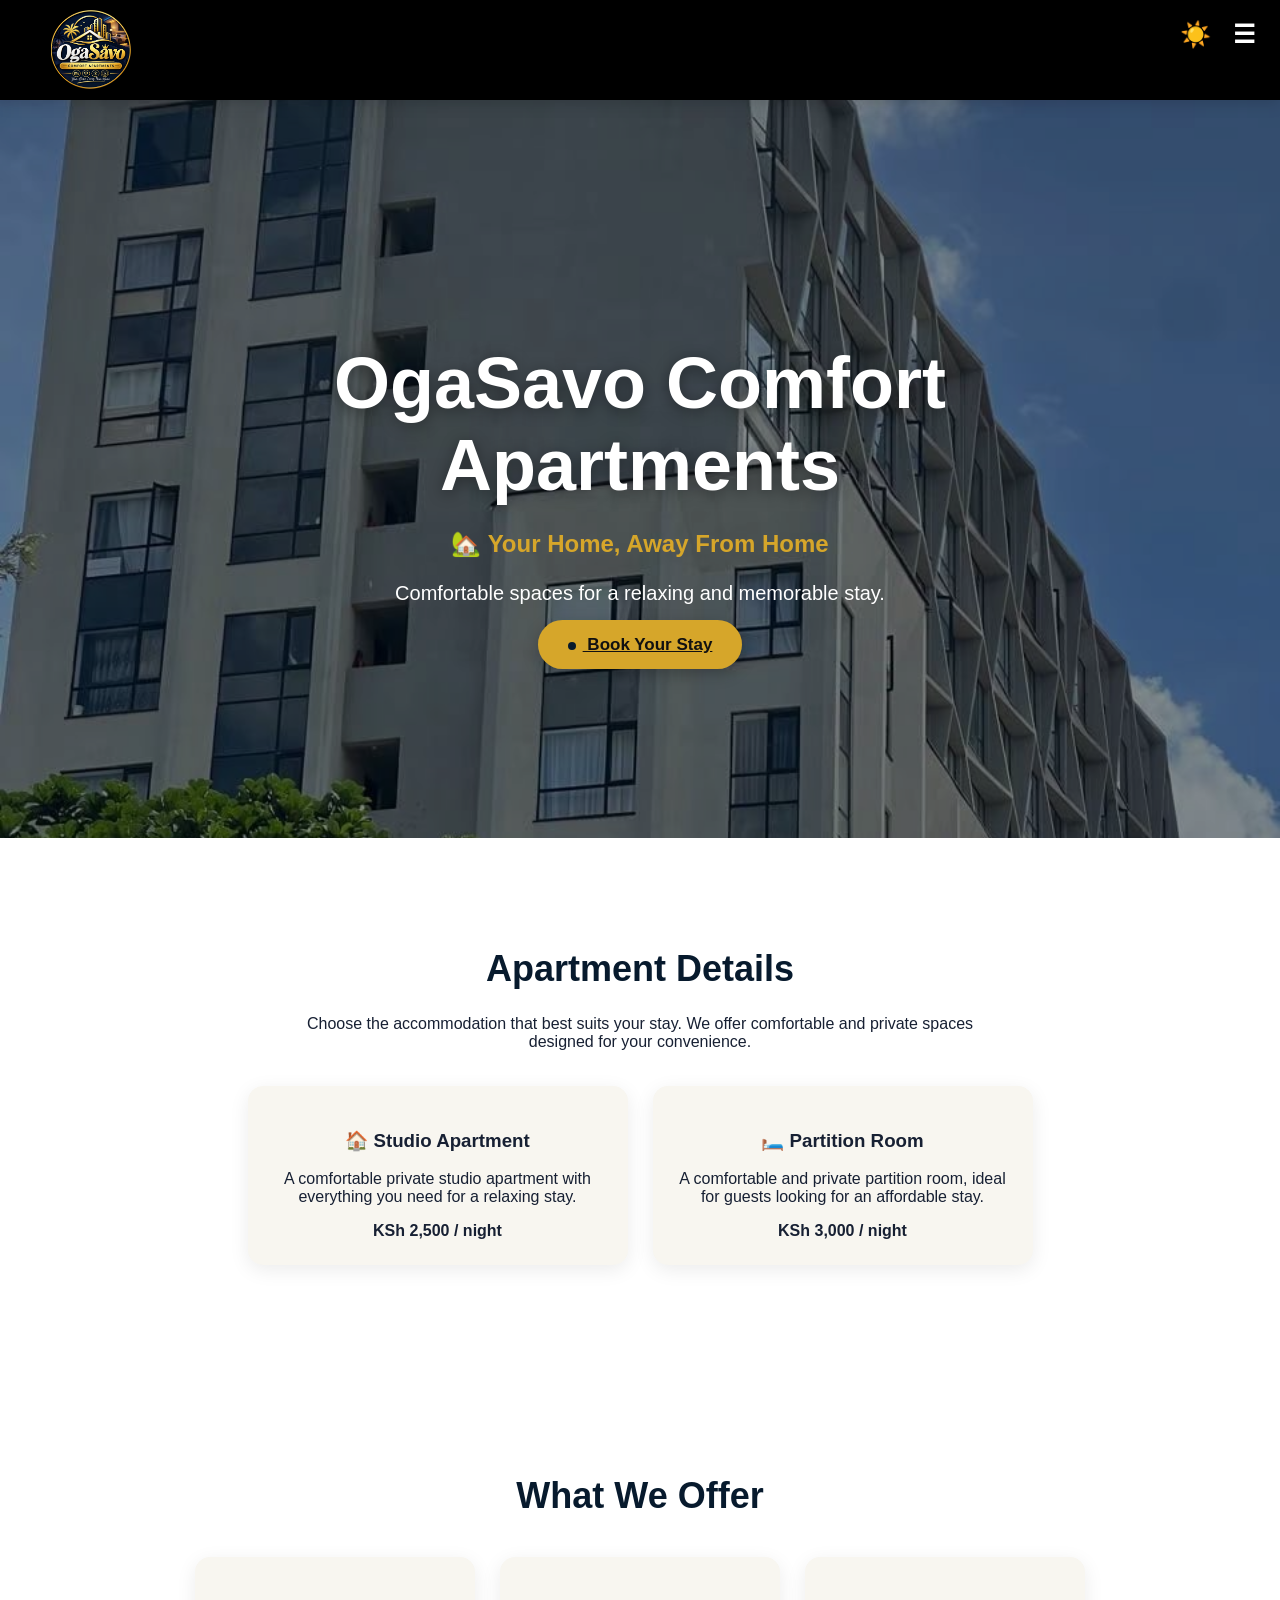
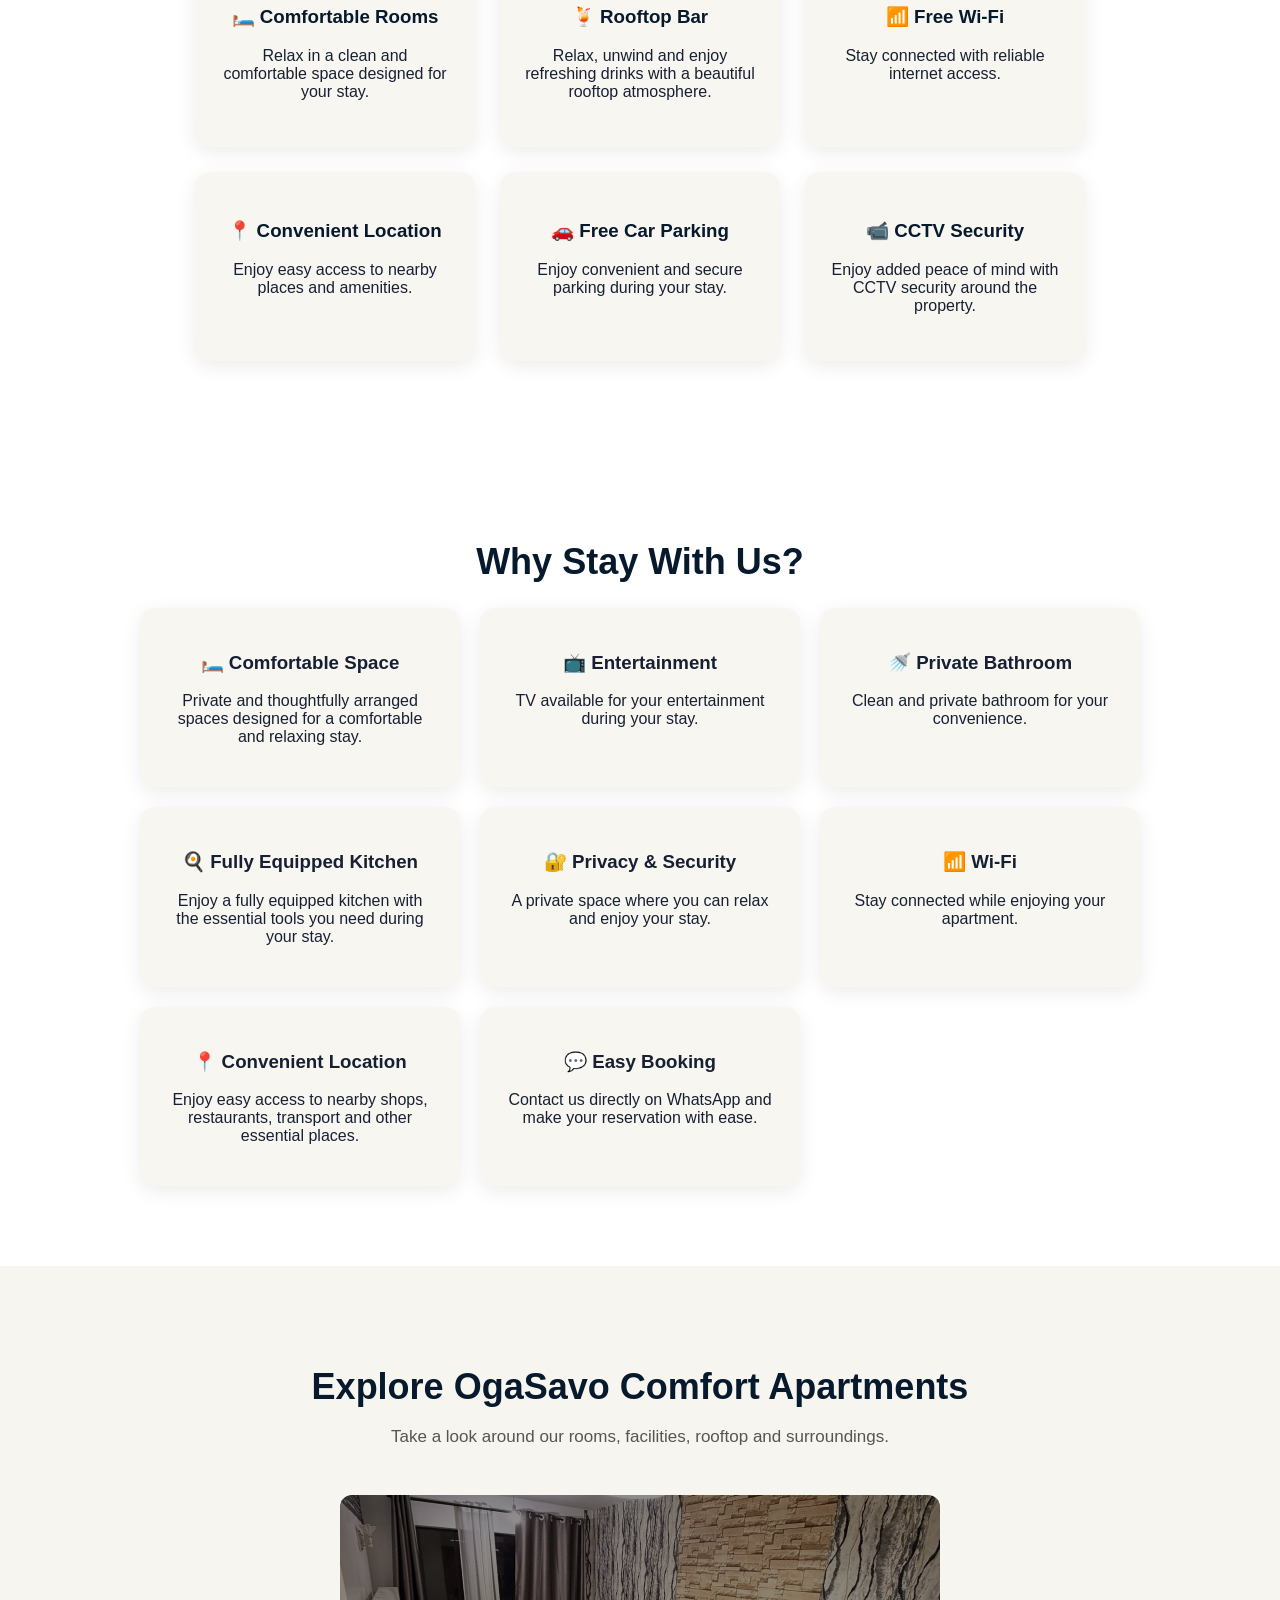
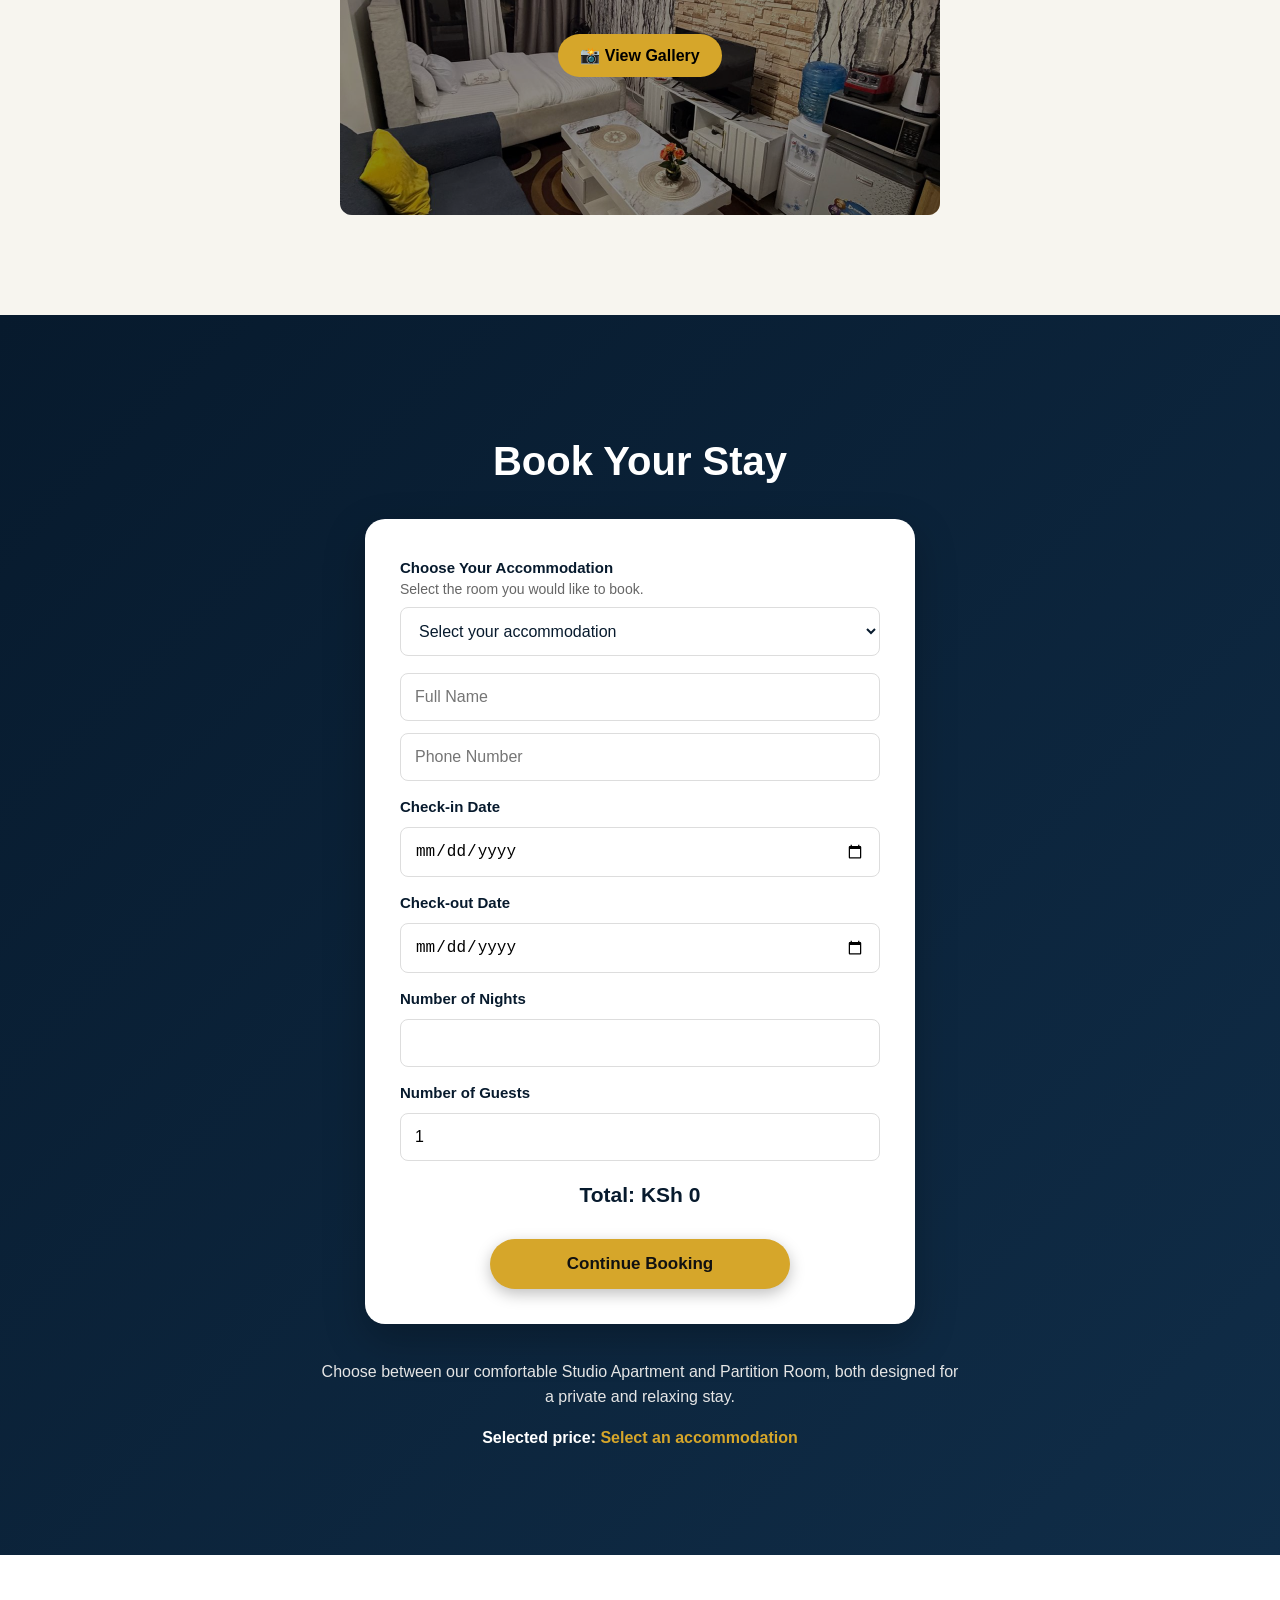
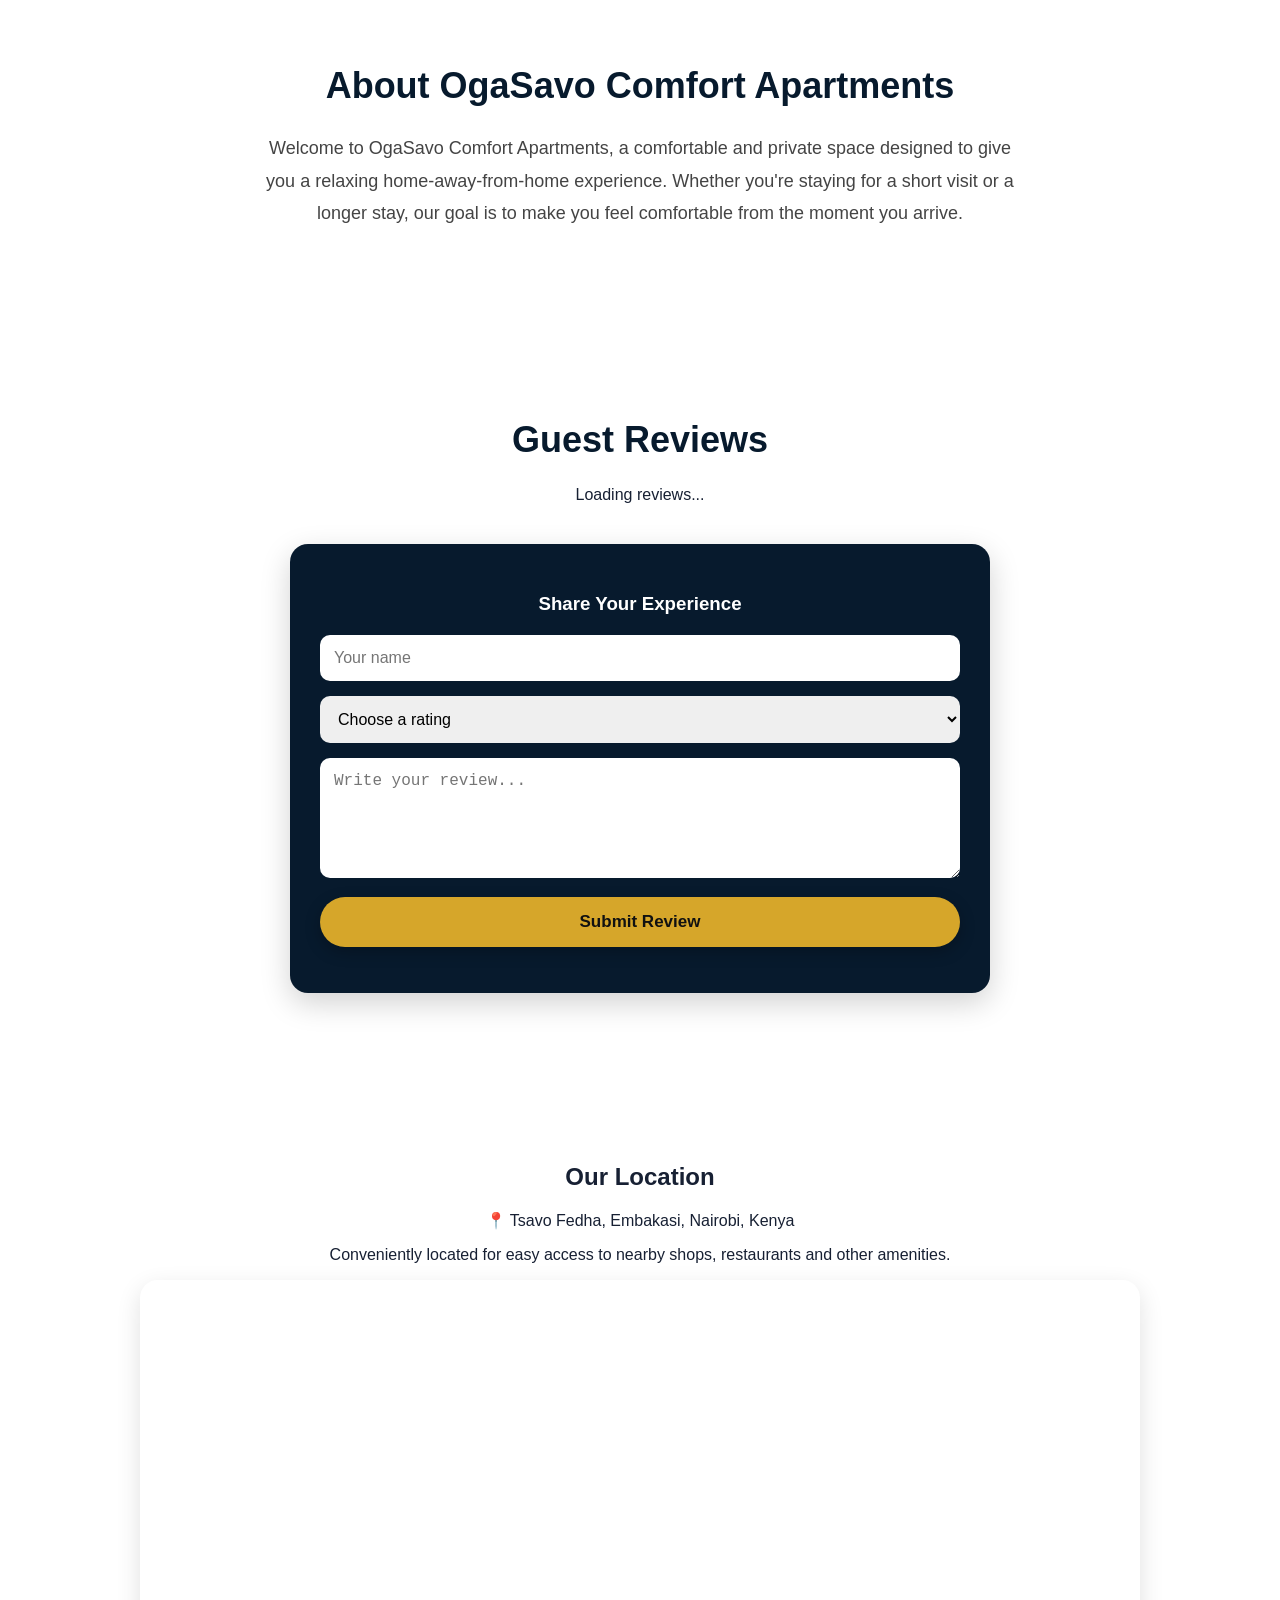
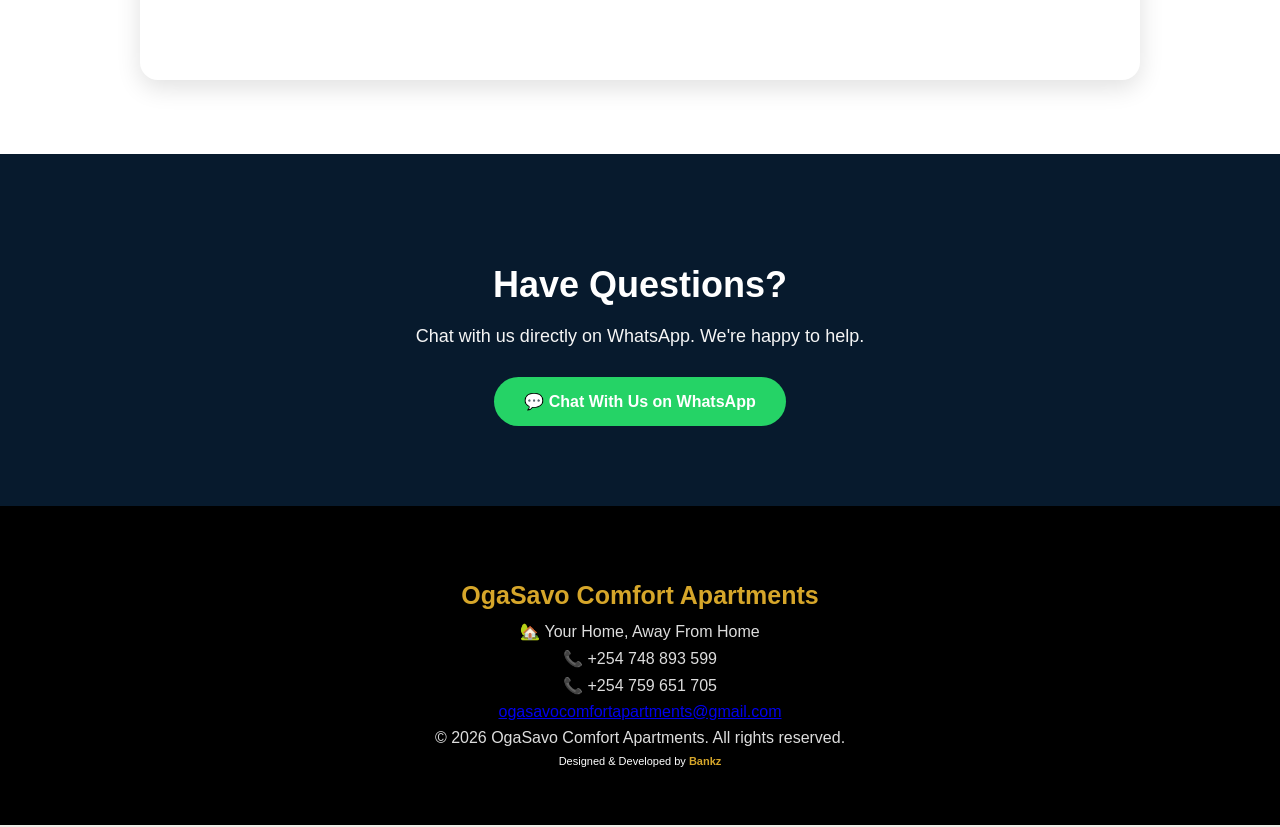
==== commit 6e8c2ec7: "Update index.html" ====
--- a/index.html
+++ b/index.html
@@ -12,7 +12,7 @@
   gtag('config', 'G-ZQ7SMMJ1P5');
 </script>
     <title>OgaSavo Comfort Apartments</title>
-	<link rel="icon" type="image/png" href="Ogas-logo.png">
+	<link rel="icon" type="image/png" href="favicon.png">
 <meta name="description" content="OgaSavo Comfort Apartments offers comfortable and private accommodation in Tsavo, Kenya, with free Wi-Fi, parking, a fully equipped kitchen, rooftop bar, games and more. Book your stay today.">
 	<meta name="viewport" content="width=device-width, initial-scale=1.0">
 	<meta property="og:title" content="OgaSavo Comfort Apartments">
@@ -420,9 +420,15 @@
 
     <h2>Guest Reviews</h2>
 
+    <div class="reviews-carousel">
+
     <div id="reviewList">
+
         <p>Loading reviews...</p>
+
     </div>
+
+</div>
 
     <div class="review-form">
 
@@ -515,6 +521,10 @@
     <p>📞 +254 748 893 599</p>
 
     <p>📞 +254 759 651 705</p>
+	<a href="mailto:ogasavocomfortapartments@gmail.com" class="social-link">
+    <i class="fa-brands fa-google"></i>
+    <span>ogasavocomfortapartments@gmail.com</span>
+</a>
 
     <p>©️ 2026 OgaSavo Comfort Apartments. All rights reserved.</p>
 
@@ -546,78 +556,392 @@
     SUPABASE_KEY
 );
 		async function loadReviews() {
+
+    const reviewList =
+        document.getElementById("reviewList");
+
+    if (!reviewList) return;
+
+
     const { data, error } = await supabaseClient
         .from("reviews")
         .select("name, rating, review, created_at")
-		.eq("approved", true)
+        .eq("approved", true)
         .order("created_at", { ascending: false });
 
-    const reviewList = document.getElementById("reviewList");
 
     if (error) {
-        reviewList.innerHTML = "<p>Unable to load reviews.</p>";
-        console.error(error);
+
+        console.error("Supabase review error:", error);
+
+        reviewList.innerHTML =
+            "<p>Unable to load reviews.</p>";
+
         return;
+
     }
 
+
     if (!data || data.length === 0) {
-        reviewList.innerHTML = "<p>No reviews yet. Be the first to share your experience!</p>";
+
+        reviewList.innerHTML =
+            "<p>No reviews yet. Be the first to share your experience!</p>";
+
         return;
+
     }
 
-    reviewList.innerHTML = data.map(item => `
-        <div class="review-card">
-            <div class="stars">${"★".repeat(item.rating)}${"☆".repeat(5 - item.rating)}</div>
-            <p>${escapeHTML(item.review)}</p>
-            <h4>${escapeHTML(item.name)}</h4>
-        </div>
-    `).join("");
+
+    /* =========================
+       CREATE REVIEW CAROUSEL
+    ========================== */
+
+    reviewList.innerHTML = `
+
+        <div class="review-carousel-track">
+
+            ${data.map(item => {
+
+                const rating = Number(item.rating) || 0;
+
+                return `
+
+                    <div class="review-card">
+
+                        <div class="stars">
+                            ${"★".repeat(rating)}
+                            ${"☆".repeat(5 - rating)}
+                        </div>
+
+                        <p>
+                            ${escapeHTML(item.review)}
+                        </p>
+
+                        <h4>
+                            ${escapeHTML(item.name)}
+                        </h4>
+
+                    </div>
+
+                `;
+
+            }).join("")}
+
+        </div>
+
+
+        ${
+            data.length > 1
+            ? `
+
+                <div class="review-carousel-dots">
+
+                    ${data.map((_, index) => `
+
+                        <span
+                            class="review-carousel-dot ${
+                                index === 0 ? "active" : ""
+                            }">
+                        </span>
+
+                    `).join("")}
+
+                </div>
+
+            `
+            : ""
+        }
+
+    `;
+
+
+    startReviewCarousel();
+
+}
+
+
+/* =========================
+   REVIEW CAROUSEL
+========================= */
+
+let reviewCarouselInterval = null;
+
+let reviewCurrentIndex = 0;
+
+
+function startReviewCarousel() {
+
+    const track =
+        document.querySelector(
+            ".review-carousel-track"
+        );
+
+    const dots =
+        document.querySelectorAll(
+            ".review-carousel-dot"
+        );
+
+
+    if (!track || dots.length <= 1) {
+
+        return;
+
     }
-		
+
+
+    /* Stop any previous carousel */
+
+    clearInterval(
+        reviewCarouselInterval
+    );
+
+
+    reviewCurrentIndex = 0;
+
+
+    function showReview(index) {
+
+        reviewCurrentIndex = index;
+
+
+        track.style.transform =
+            `translateX(-${index * 100}%)`;
+
+
+        dots.forEach((dot, i) => {
+
+            dot.classList.toggle(
+                "active",
+                i === index
+            );
+
+        });
+
+    }
+
+
+    function nextReview() {
+
+        reviewCurrentIndex++;
+
+
+        if (
+            reviewCurrentIndex >=
+            dots.length
+        ) {
+
+            reviewCurrentIndex = 0;
+
+        }
+
+
+        showReview(
+            reviewCurrentIndex
+        );
+
+    }
+
+
+    /* Start automatic sliding */
+
+    reviewCarouselInterval =
+        setInterval(
+            nextReview,
+            4000
+        );
+
+
+    /* Pause on phone touch */
+
+    track.addEventListener(
+        "touchstart",
+        () => {
+
+            clearInterval(
+                reviewCarouselInterval
+            );
+
+        },
+        { passive: true }
+    );
+
+
+    track.addEventListener(
+        "touchend",
+        () => {
+
+            clearInterval(
+                reviewCarouselInterval
+            );
+
+            reviewCarouselInterval =
+                setInterval(
+                    nextReview,
+                    4000
+                );
+
+        },
+        { passive: true }
+    );
+
+
+    /* Pause on laptop hover */
+
+    track.addEventListener(
+        "mouseenter",
+        () => {
+
+            clearInterval(
+                reviewCarouselInterval
+            );
+
+        }
+    );
+
+
+    track.addEventListener(
+        "mouseleave",
+        () => {
+
+            clearInterval(
+                reviewCarouselInterval
+            );
+
+            reviewCarouselInterval =
+                setInterval(
+                    nextReview,
+                    4000
+                );
+
+        }
+    );
+
+}
+
+
+/* =========================
+   SUBMIT REVIEW
+========================= */
+
 async function submitReview() {
-    const name = document.getElementById("reviewName").value.trim();
-    const rating = Number(document.getElementById("reviewRating").value);
-    const review = document.getElementById("reviewText").value.trim();
-    const message = document.getElementById("reviewMessage");
-
-    if (!name || !rating || !review) {
-        message.textContent = "Please fill in all fields.";
+
+    const name =
+        document
+            .getElementById("reviewName")
+            .value
+            .trim();
+
+
+    const rating =
+        Number(
+            document
+                .getElementById("reviewRating")
+                .value
+        );
+
+
+    const review =
+        document
+            .getElementById("reviewText")
+            .value
+            .trim();
+
+
+    const message =
+        document.getElementById(
+            "reviewMessage"
+        );
+
+
+    if (
+        !name ||
+        !rating ||
+        !review
+    ) {
+
+        message.textContent =
+            "Please fill in all fields.";
+
         return;
+
     }
 
-    message.textContent = "Submitting...";
-
-    const { error } = await supabaseClient
-        .from("reviews")
-        .insert([
-            {
-                name: name,
-                rating: rating,
-                review: review
-            }
-        ]);
-
-  if (error) {
-    console.error("Supabase error:", error);
-    message.textContent = "Error: " + error.message;
-    return;
+
+    message.textContent =
+        "Submitting...";
+
+
+    const { error } =
+        await supabaseClient
+            .from("reviews")
+            .insert([
+                {
+                    name: name,
+                    rating: rating,
+                    review: review
+                }
+            ]);
+
+
+    if (error) {
+
+        console.error(
+            "Supabase error:",
+            error
+        );
+
+        message.textContent =
+            "Error: " +
+            error.message;
+
+        return;
+
+    }
+
+
+    document.getElementById(
+        "reviewName"
+    ).value = "";
+
+
+    document.getElementById(
+        "reviewRating"
+    ).value = "";
+
+
+    document.getElementById(
+        "reviewText"
+    ).value = "";
+
+
+    message.textContent =
+        "Thank you! Your review has been submitted.";
+
+
+    await loadReviews();
+
 }
 
-    document.getElementById("reviewName").value = "";
-    document.getElementById("reviewRating").value = "";
-    document.getElementById("reviewText").value = "";
-
-    message.textContent = "Thank you! Your review has been submitted.";
-
-    loadReviews();
+
+/* =========================
+   ESCAPE HTML
+========================= */
+
+function escapeHTML(text) {
+
+    const div =
+        document.createElement("div");
+
+    div.textContent = text;
+
+    return div.innerHTML;
+
 }
 
-function escapeHTML(text) {
-    const div = document.createElement("div");
-    div.textContent = text;
-    return div.innerHTML;
-}
-
+
+/* =========================
+   LOAD REVIEWS
+========================= */
 loadReviews();
 </script>
 	<script>
--- a/style.css
+++ b/style.css
@@ -1088,6 +1088,185 @@
         text-align: center;
     }
 
+/* =========================
+   OGASAVO REVIEW CAROUSEL
+========================= */
+
+.reviews-carousel {
+    width: 100%;
+    max-width: 750px;
+    margin: 30px auto;
+    overflow: hidden;
+}
+
+#reviewList {
+    width: 100%;
+    overflow: hidden;
+}
+
+
+/* SLIDING TRACK */
+
+.review-carousel-track {
+    display: flex;
+    width: 100%;
+
+    transition: transform 0.6s ease;
+
+    will-change: transform;
+}
+
+
+/* REVIEW CARD */
+
+.review-carousel-track .review-card {
+    flex: 0 0 100%;
+    width: 100%;
+
+    box-sizing: border-box;
+
+    padding: 35px 40px;
+
+    background: #fff;
+
+    border: 1px solid #e5e5e5;
+
+    border-radius: 18px;
+
+    box-shadow:
+        0 10px 30px rgba(0, 0, 0, 0.08);
+
+    text-align: center;
+
+    position: relative;
+}
+
+
+/* QUOTE */
+
+.review-carousel-track .review-card::before {
+    content: "“";
+
+    position: absolute;
+
+    top: 5px;
+    left: 22px;
+
+    font-family: Georgia, serif;
+
+    font-size: 55px;
+
+    color: #c9a227;
+
+    opacity: 0.25;
+}
+
+
+/* STARS */
+
+.review-carousel-track .stars {
+    color: #c9a227;
+
+    font-size: 18px;
+
+    letter-spacing: 2px;
+
+    margin-bottom: 15px;
+}
+
+
+/* REVIEW TEXT */
+
+.review-carousel-track .review-card p {
+    max-width: 600px;
+
+    margin: 0 auto 18px;
+
+    color: #333;
+
+    font-size: 15px;
+
+    line-height: 1.7;
+}
+
+
+/* CUSTOMER NAME */
+
+.review-carousel-track .review-card h4 {
+    margin: 0;
+
+    color: #071a2d;
+
+    font-size: 14px;
+
+    font-weight: 800;
+}
+
+
+/* DOTS */
+
+.review-carousel-dots {
+    display: flex;
+
+    justify-content: center;
+    align-items: center;
+
+    gap: 7px;
+
+    margin-top: 16px;
+}
+
+
+.review-carousel-dot {
+    display: block;
+
+    width: 7px;
+    height: 7px;
+
+    border-radius: 50%;
+
+    background: #ccc;
+
+    transition: 0.3s ease;
+}
+
+
+.review-carousel-dot.active {
+    width: 20px;
+
+    border-radius: 10px;
+
+    background: #c9a227;
+}
+
+
+/* =========================
+   MOBILE
+========================= */
+
+@media (max-width: 600px) {
+
+    .reviews-carousel {
+        width: 100%;
+        margin: 25px auto;
+    }
+
+    .review-carousel-track .review-card {
+        padding: 30px 20px;
+        border-radius: 15px;
+    }
+
+    .review-carousel-track .stars {
+        font-size: 16px;
+        letter-spacing: 1px;
+    }
+
+    .review-carousel-track .review-card p {
+        font-size: 13px;
+        line-height: 1.7;
+    }
+
+}
     /* FOOTER */
     footer {
         padding: 40px 20px;
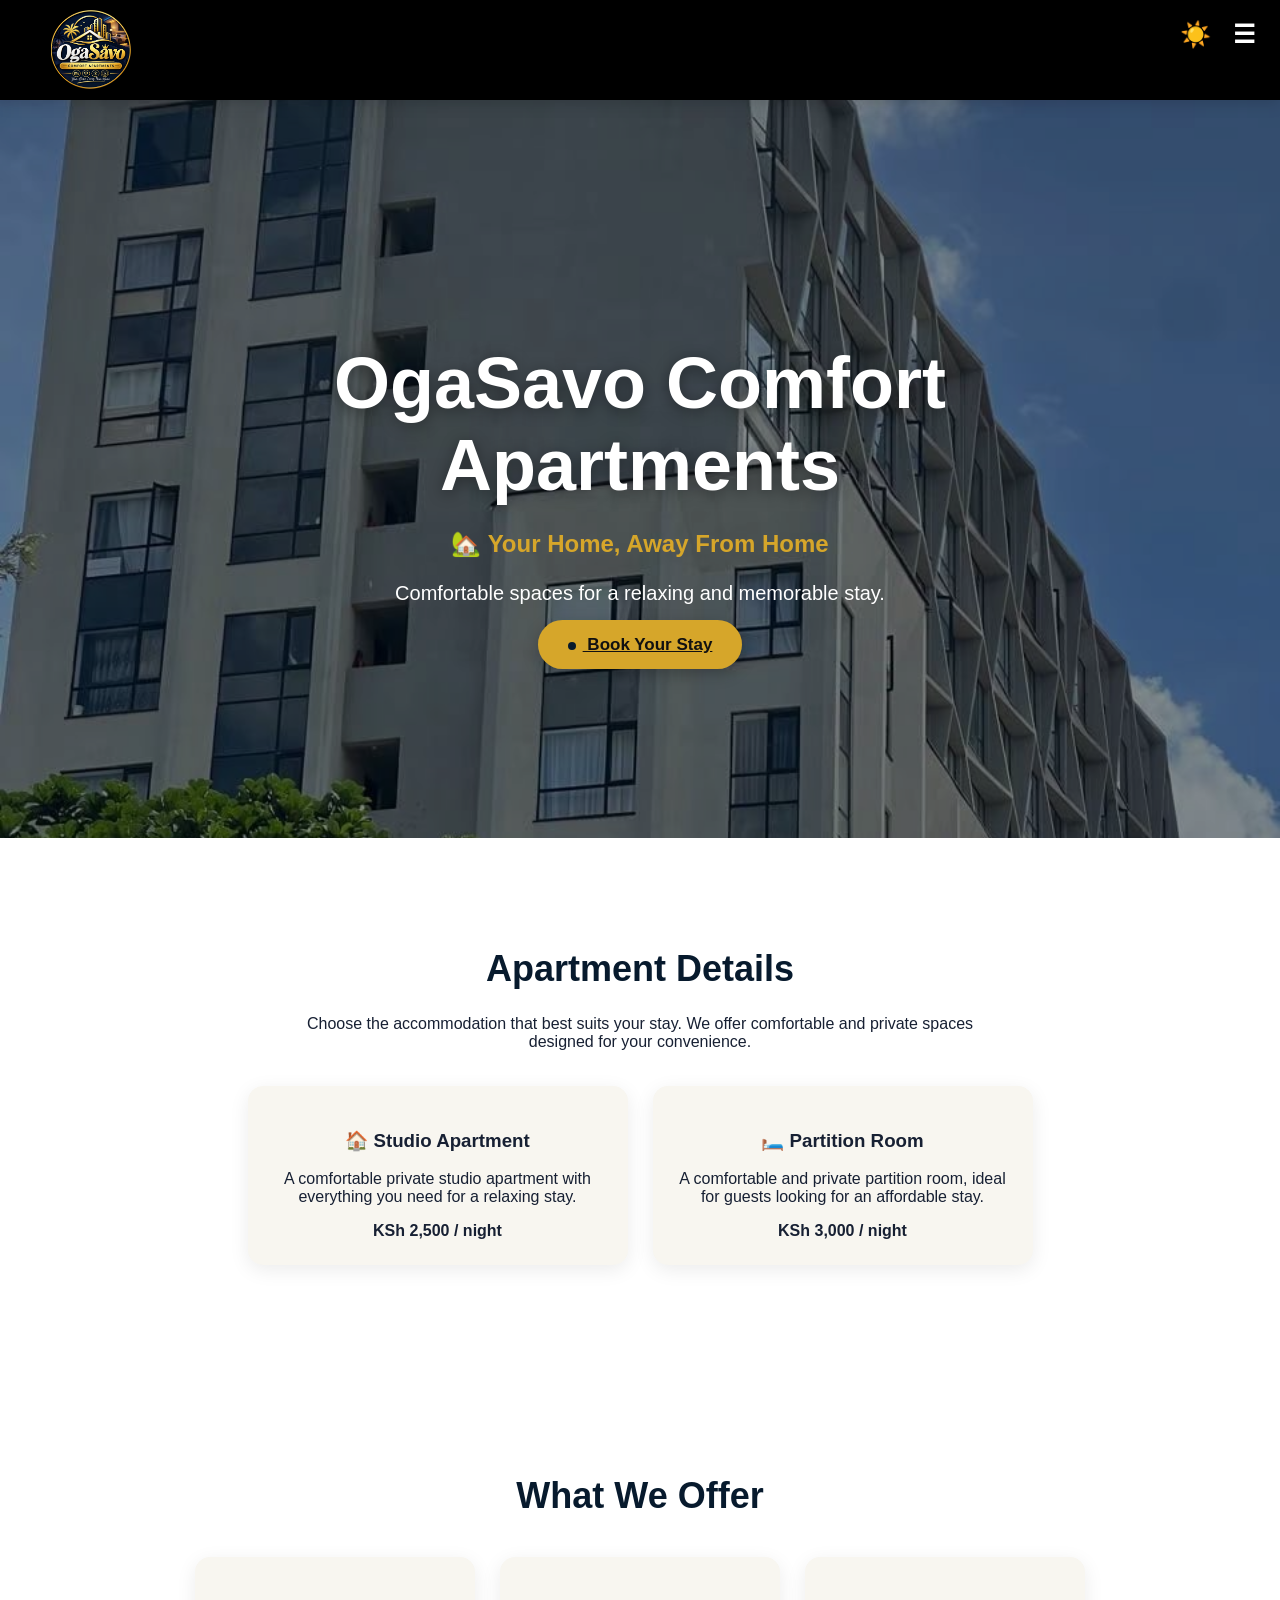
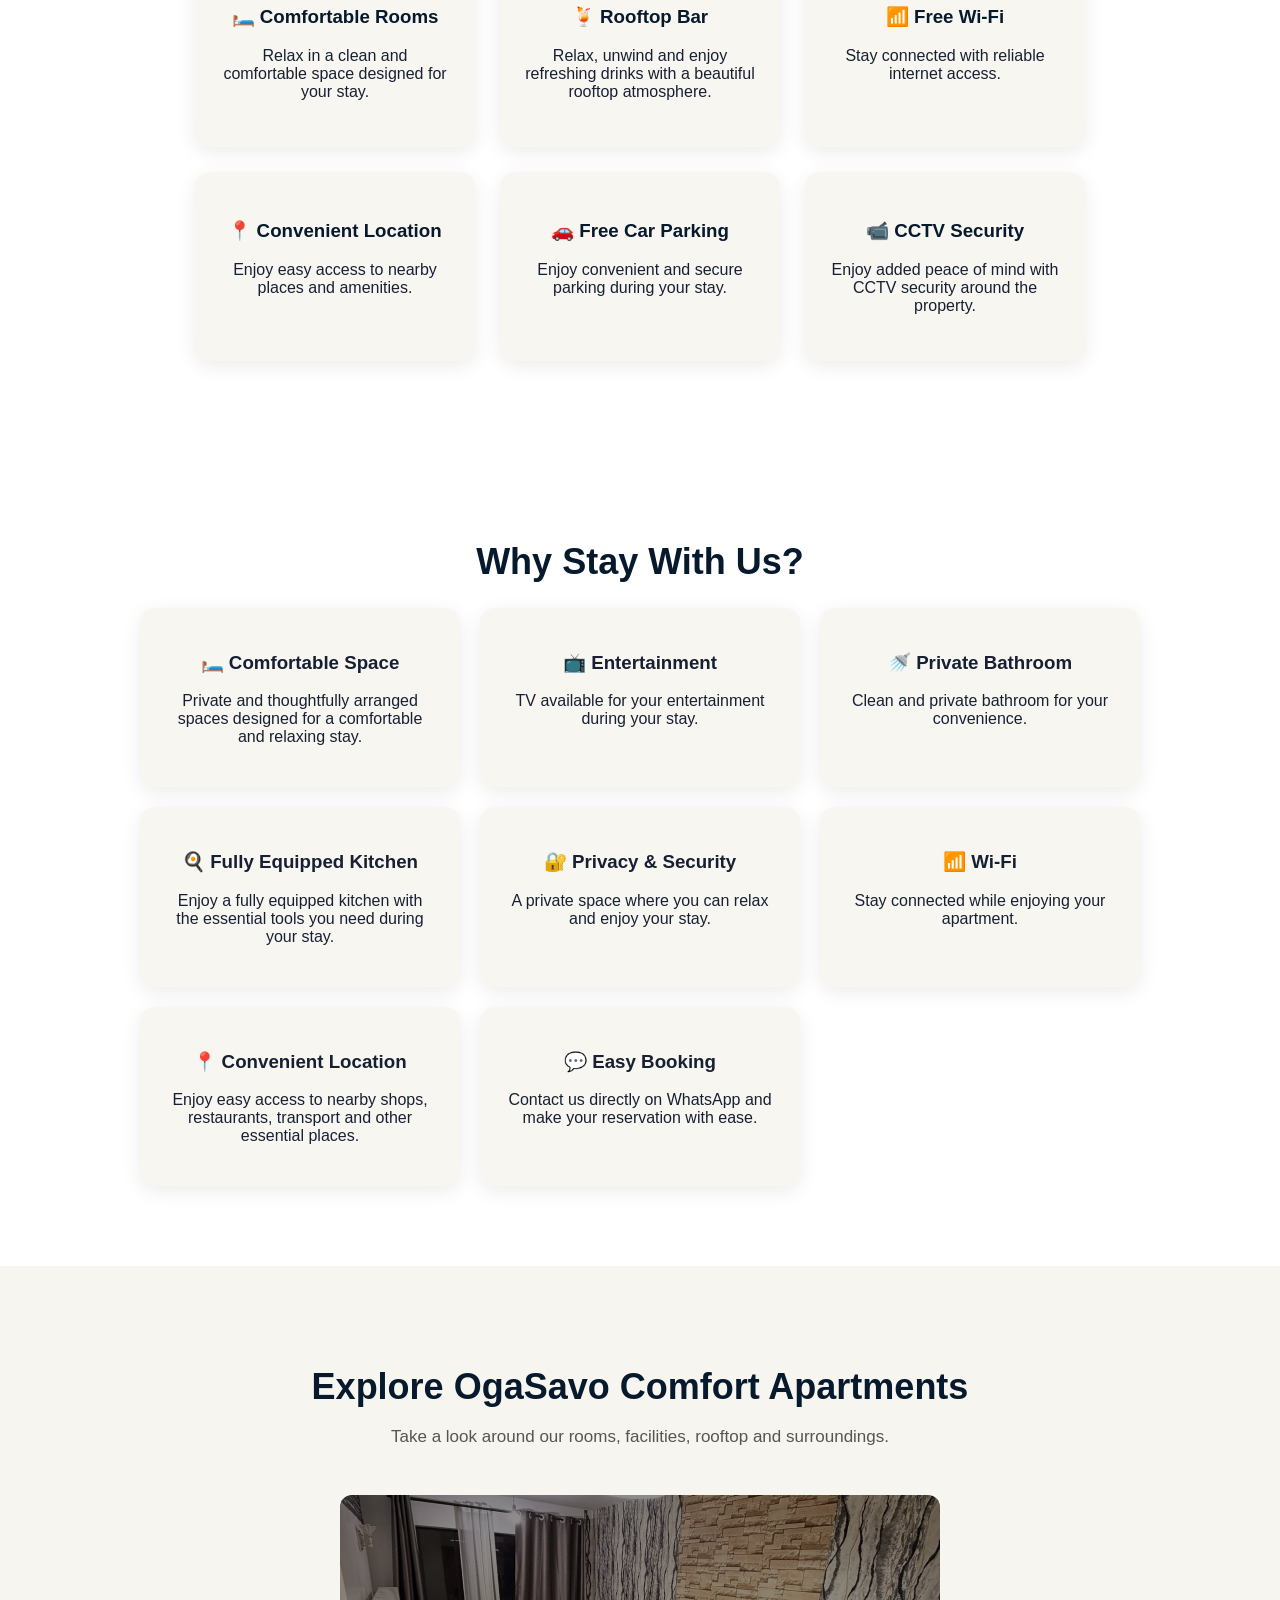
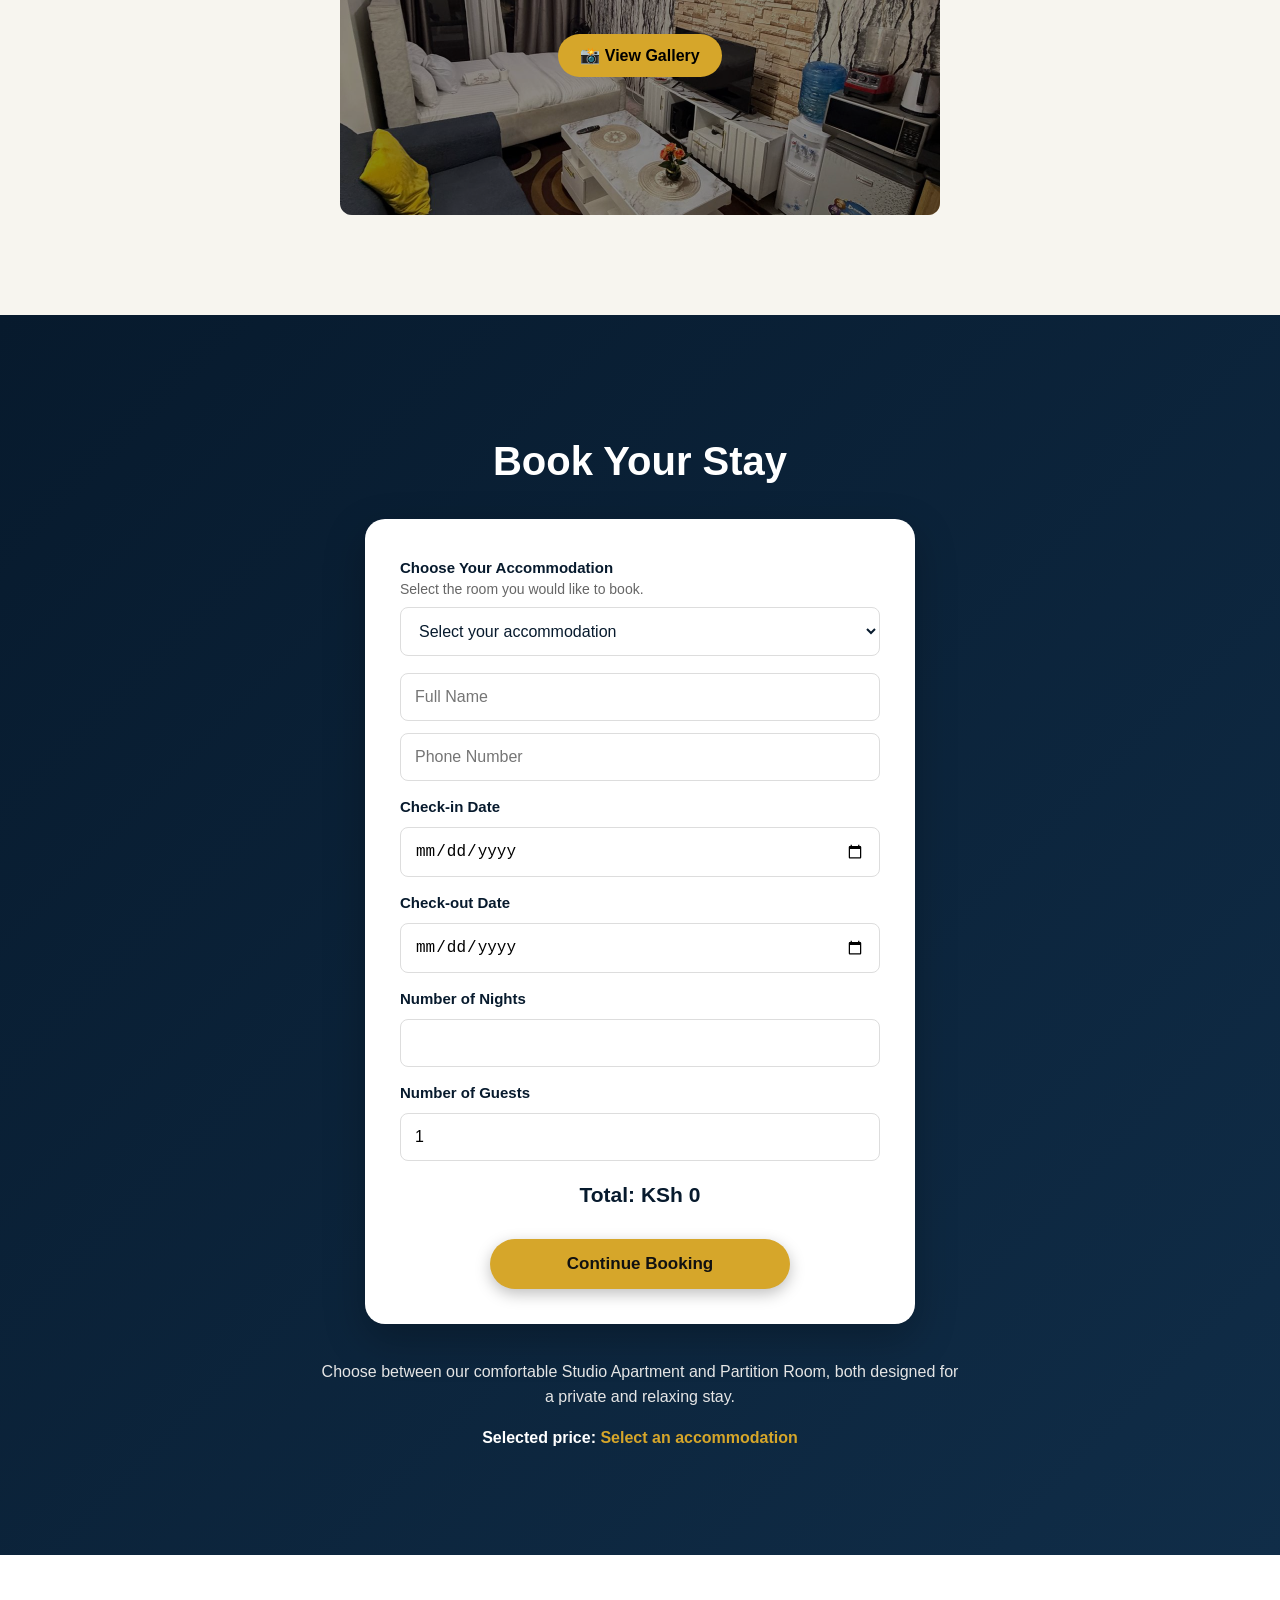
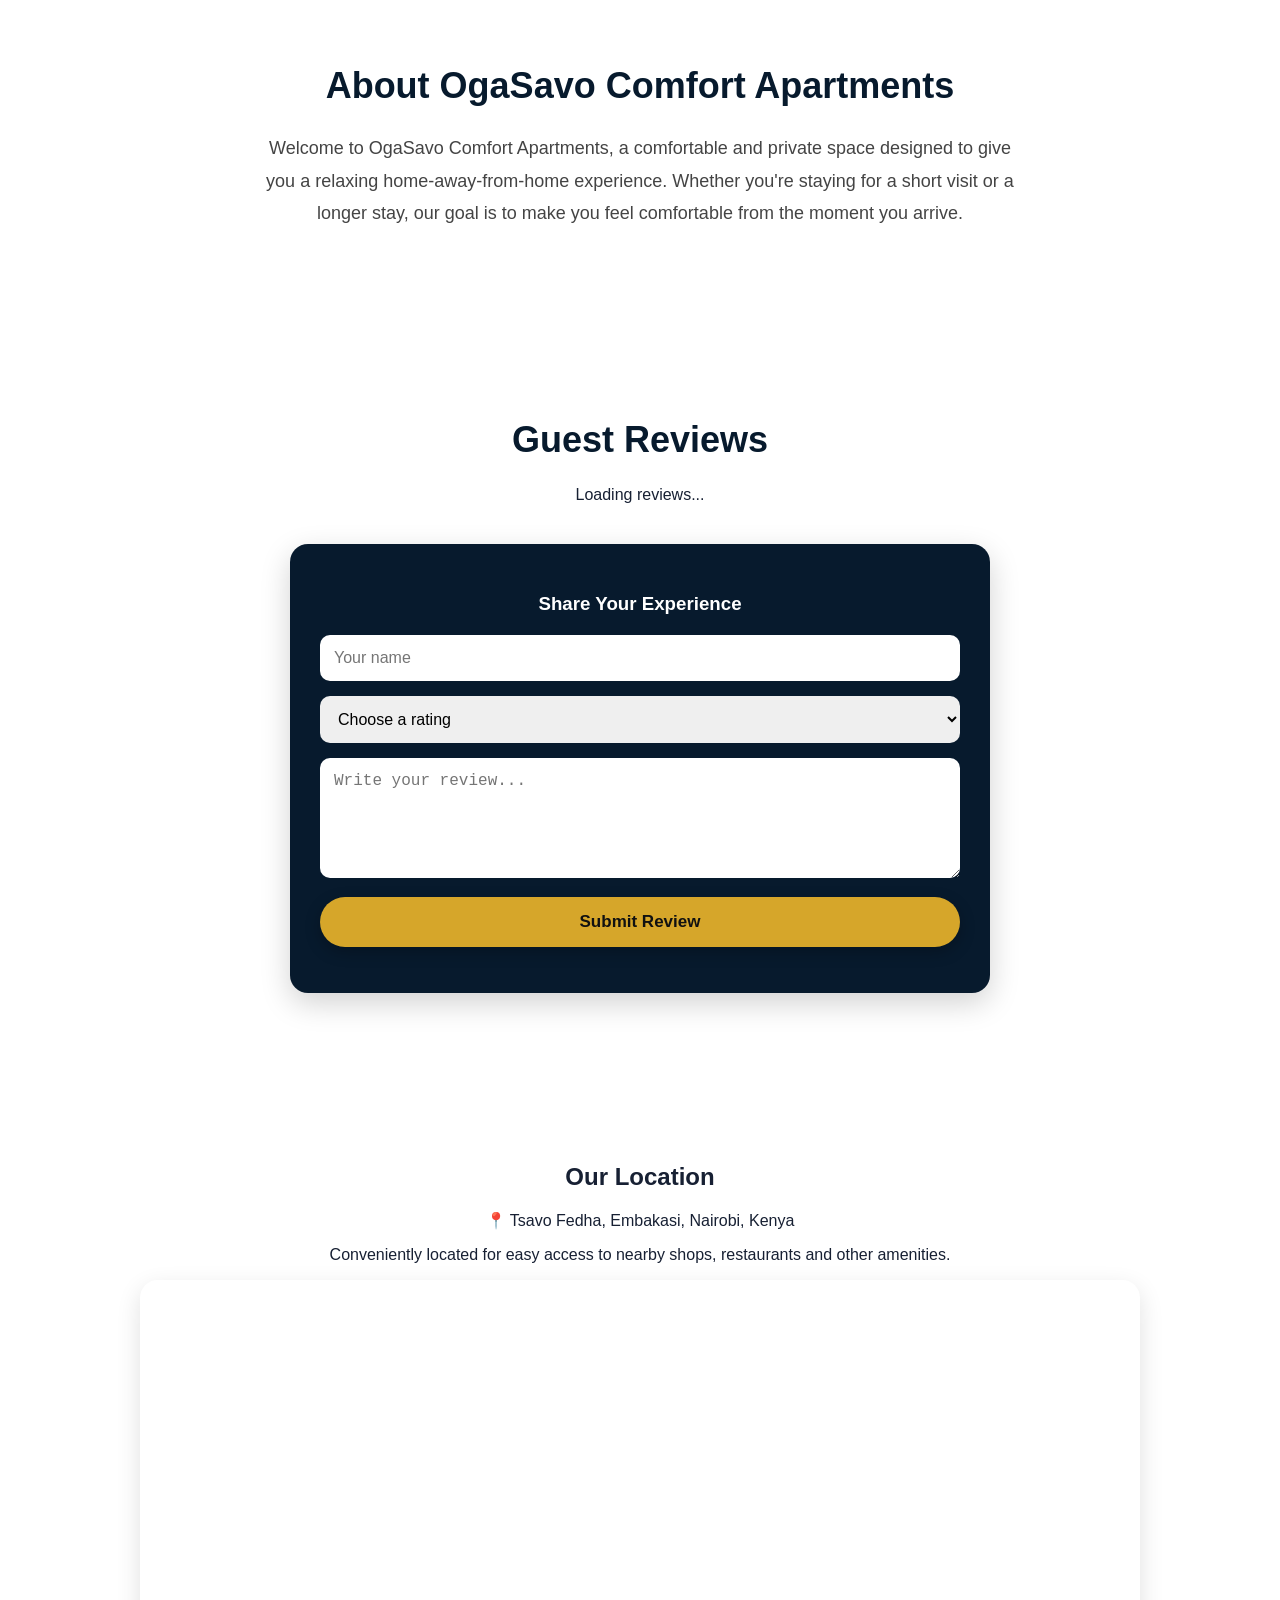
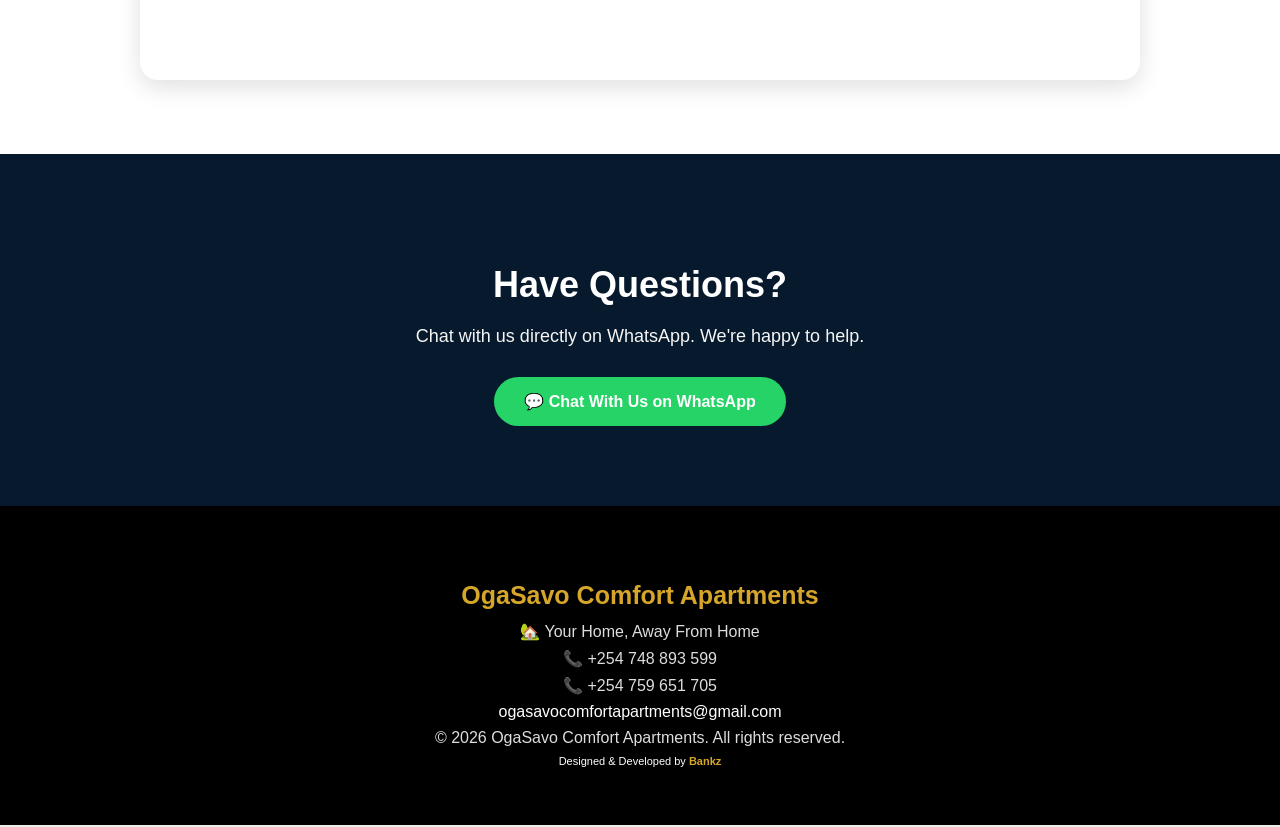
==== commit ef954427: "Update index.html" ====
--- a/index.html
+++ b/index.html
@@ -521,11 +521,10 @@
     <p>📞 +254 748 893 599</p>
 
     <p>📞 +254 759 651 705</p>
-	<a href="mailto:ogasavocomfortapartments@gmail.com" class="social-link">
-    <i class="fa-brands fa-google"></i>
+	<div class="social-link email-contact">
+    <i class="fa-solid fa-envelope"></i>
     <span>ogasavocomfortapartments@gmail.com</span>
-</a>
-
+</div>
     <p>©️ 2026 OgaSavo Comfort Apartments. All rights reserved.</p>
 
     <p class="designer-credit">
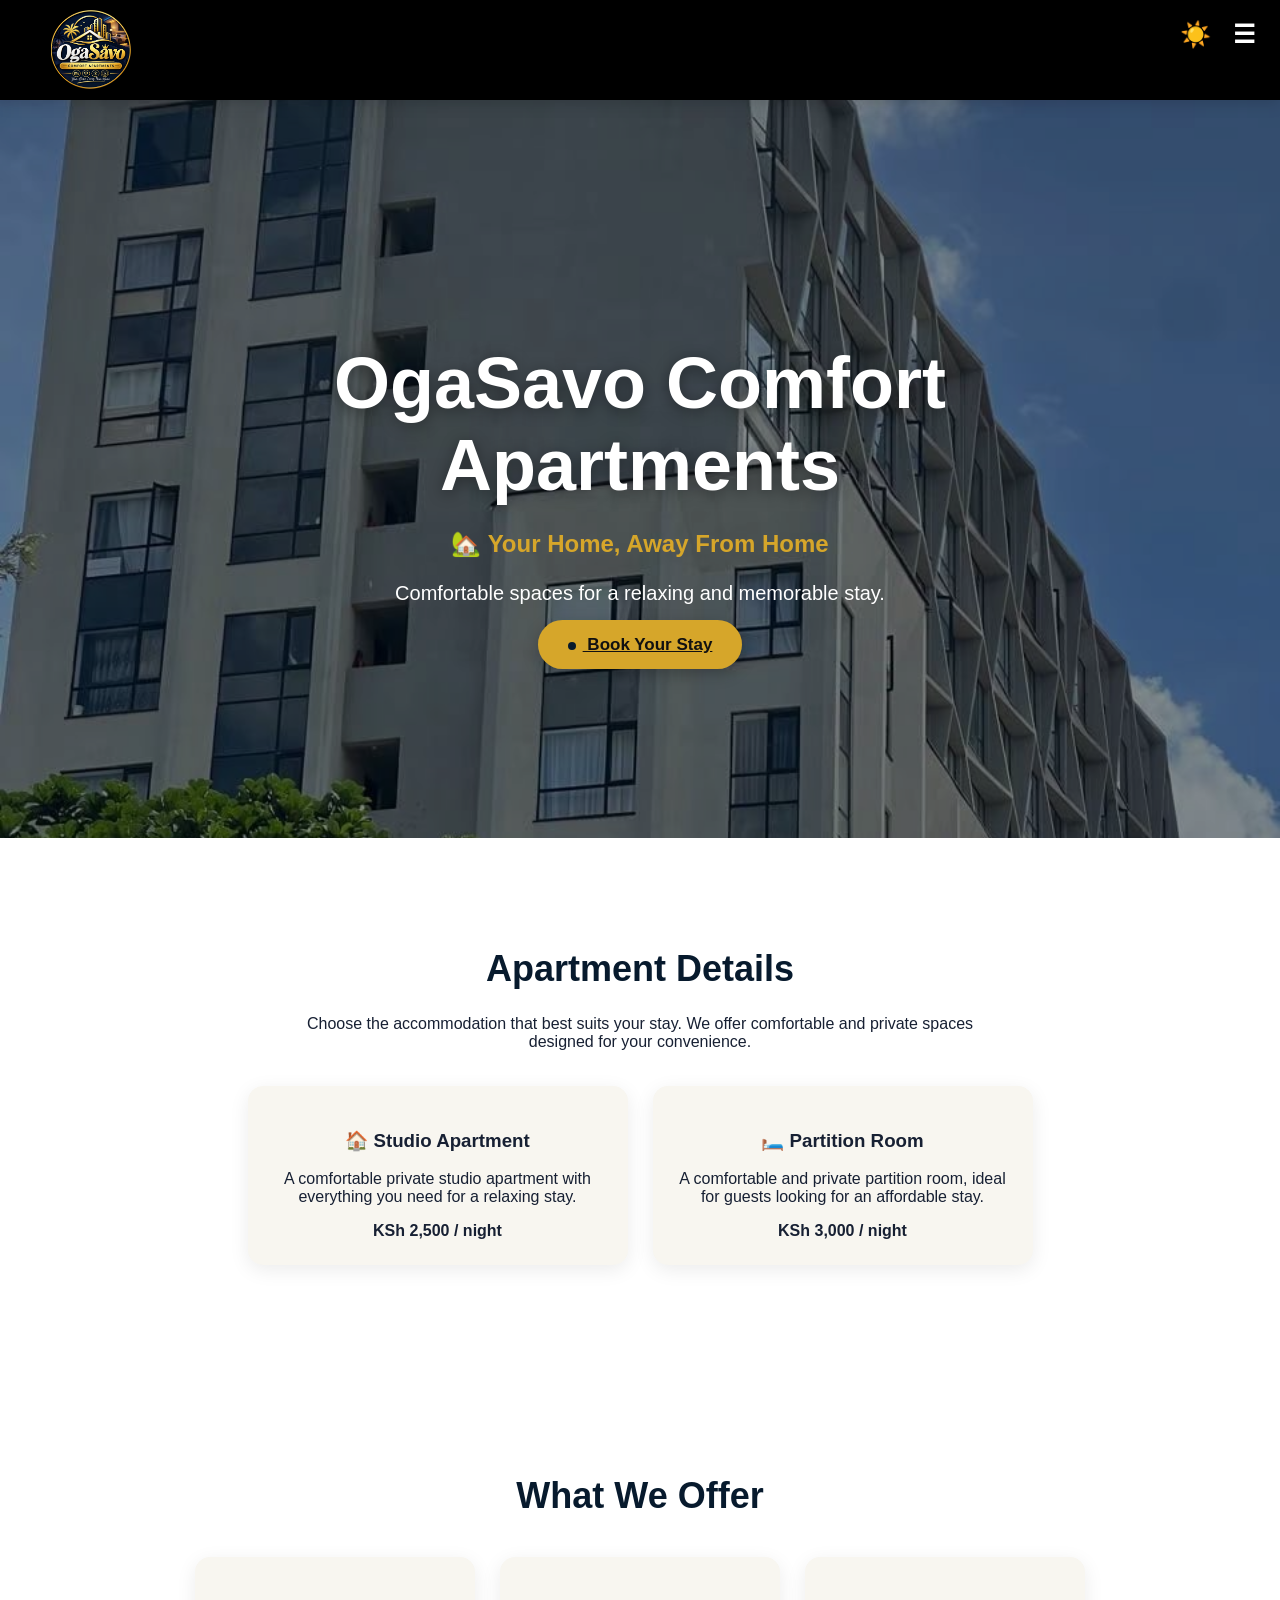
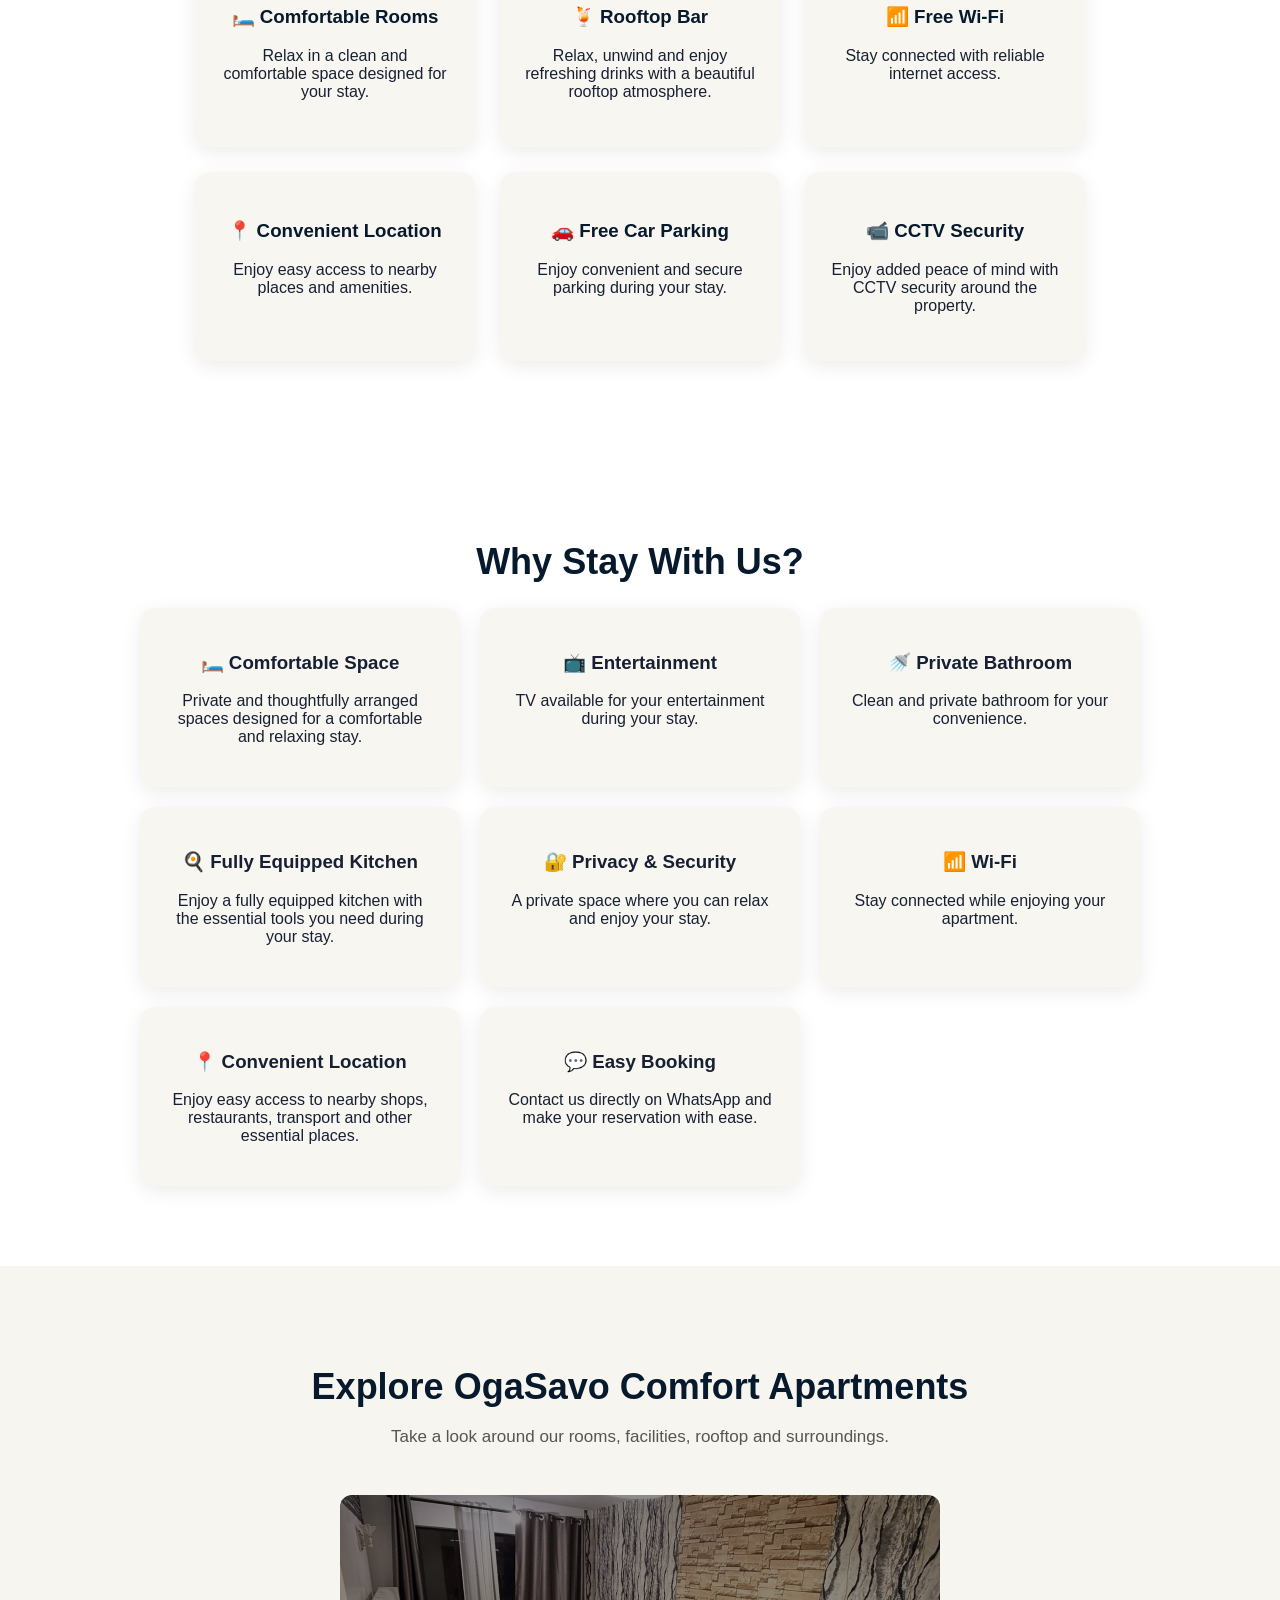
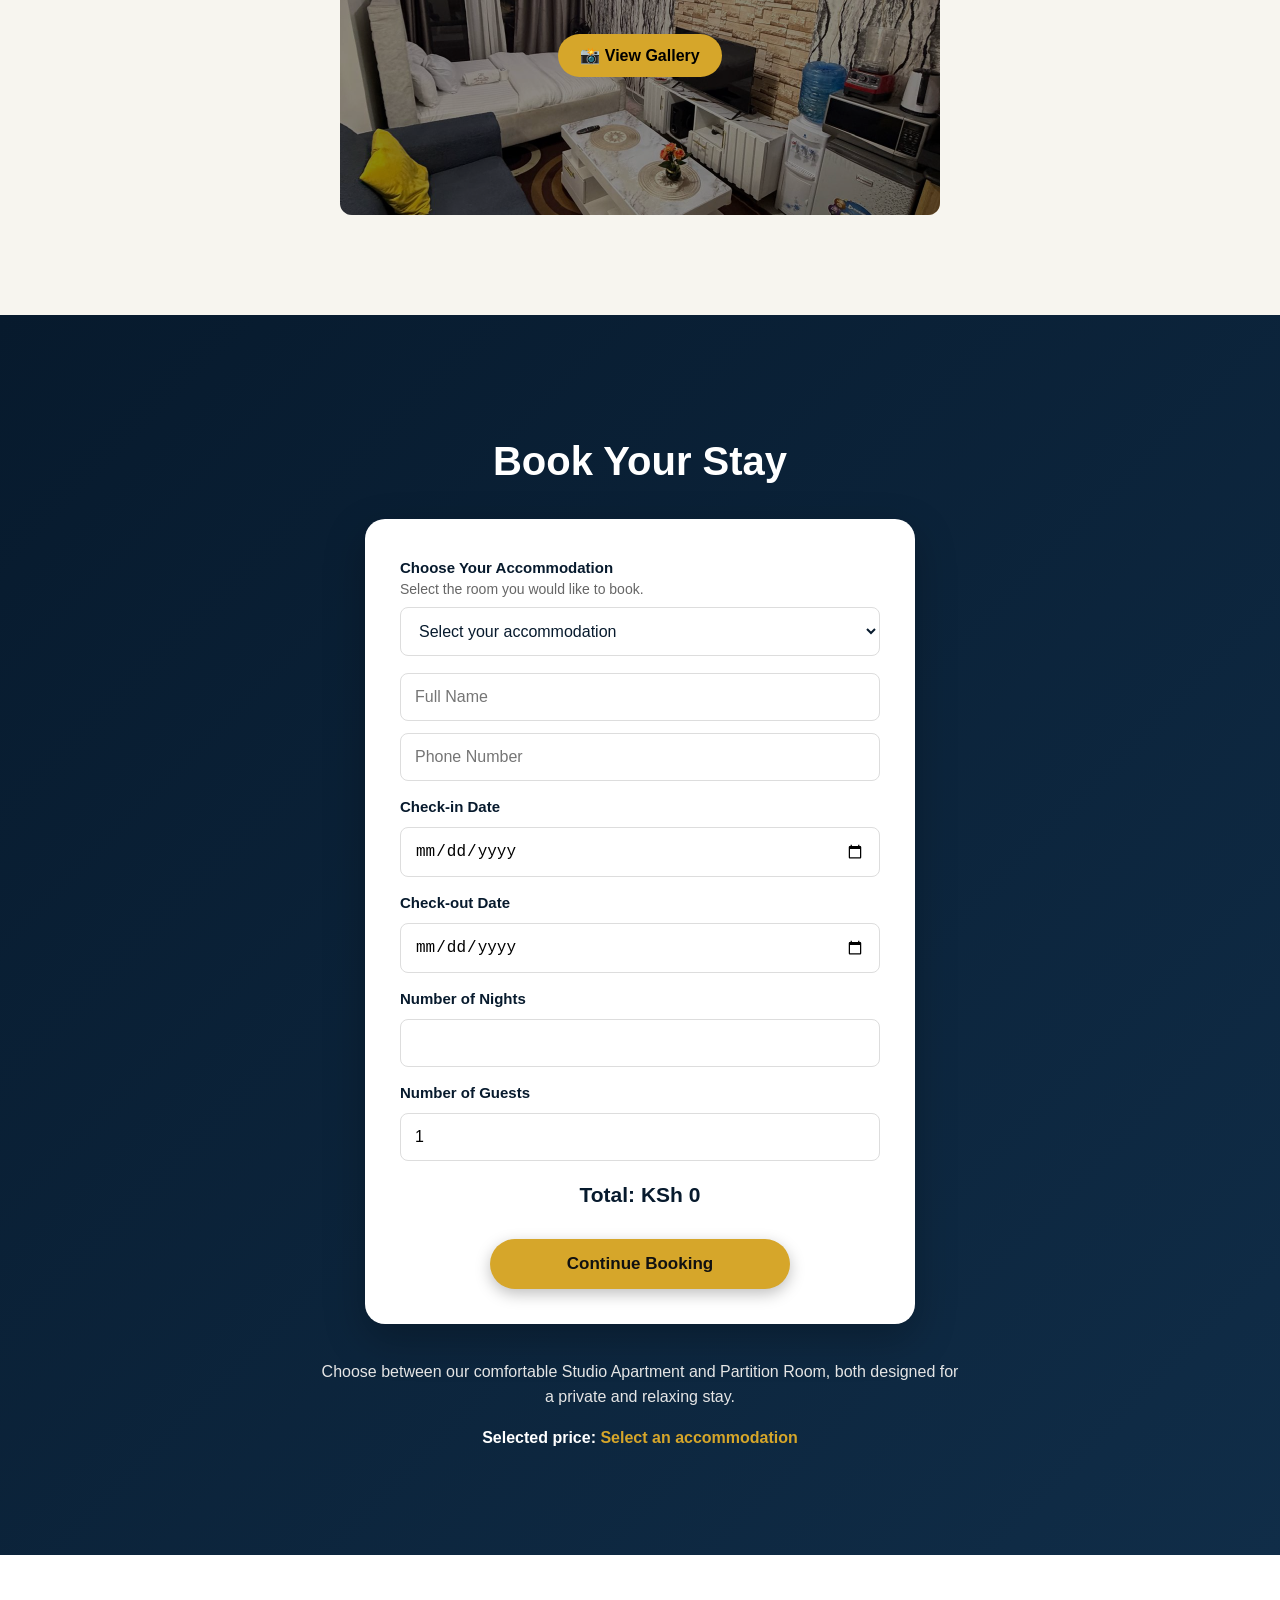
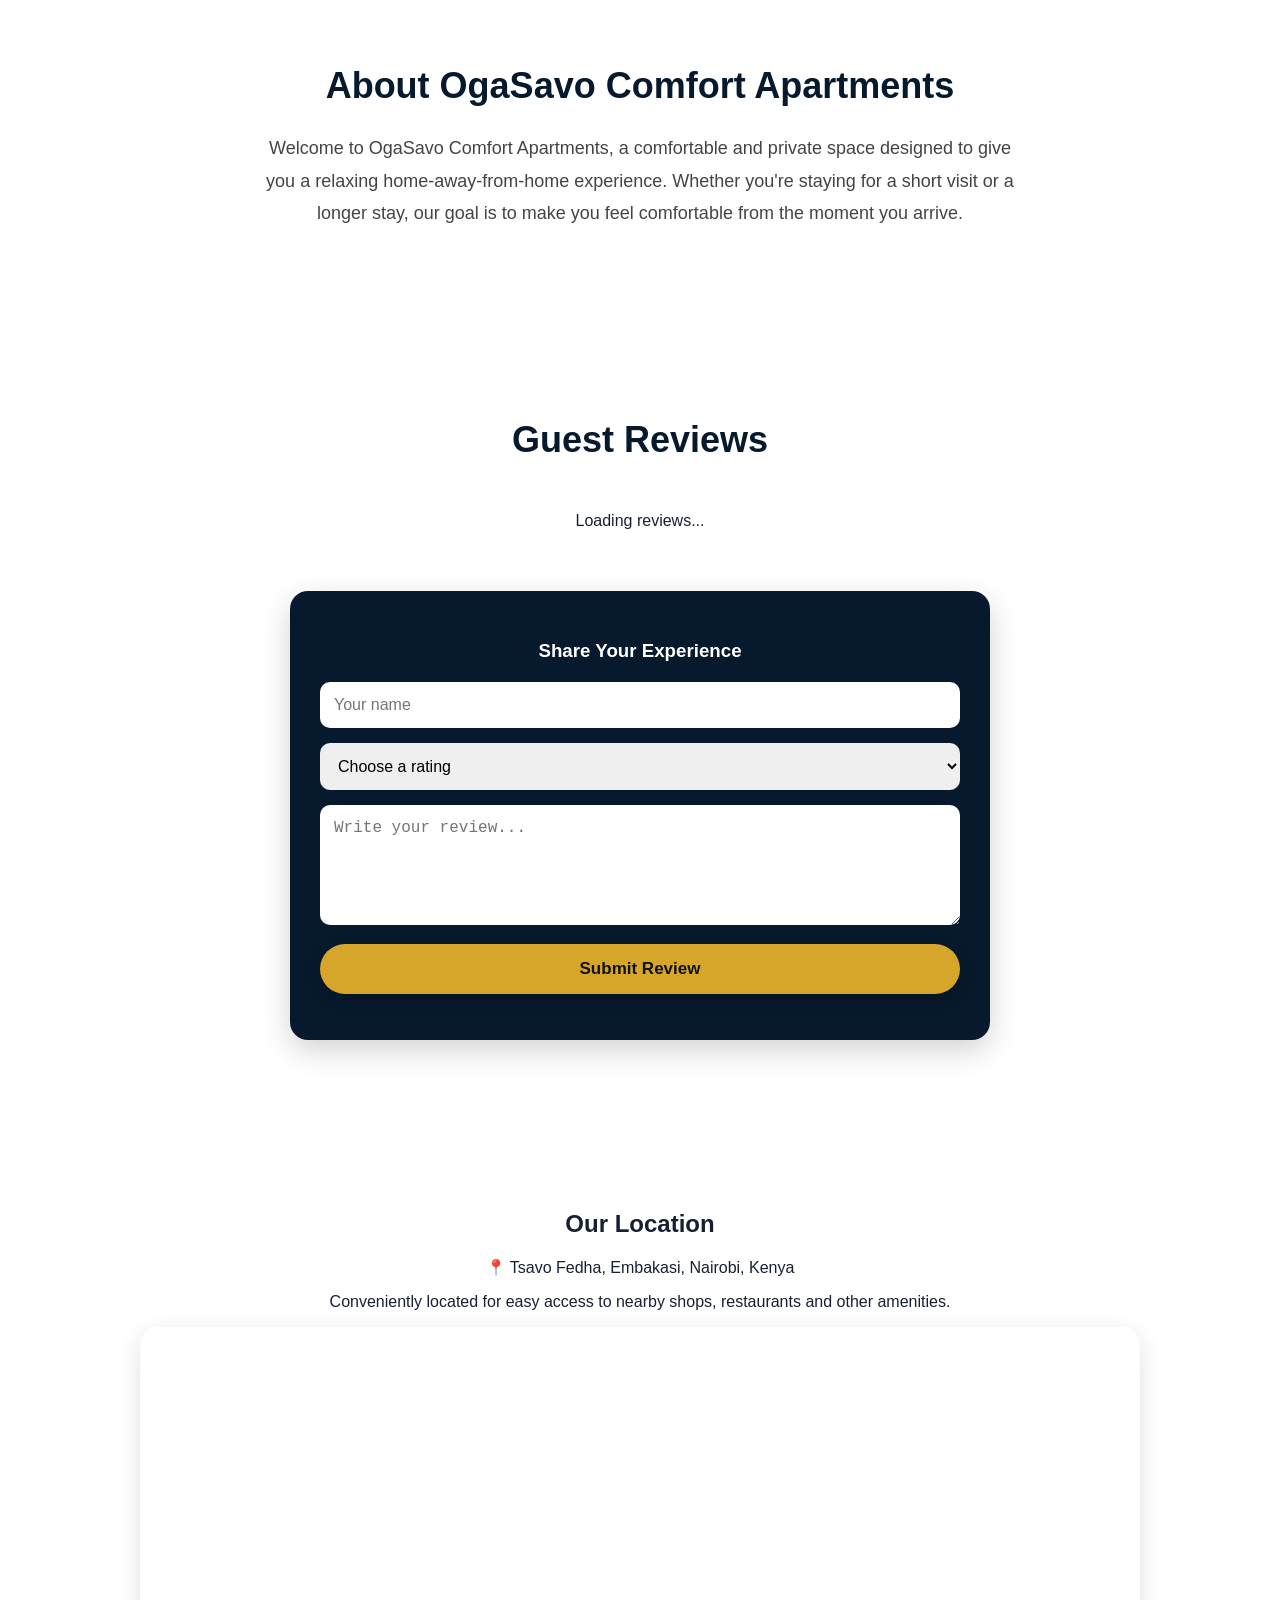
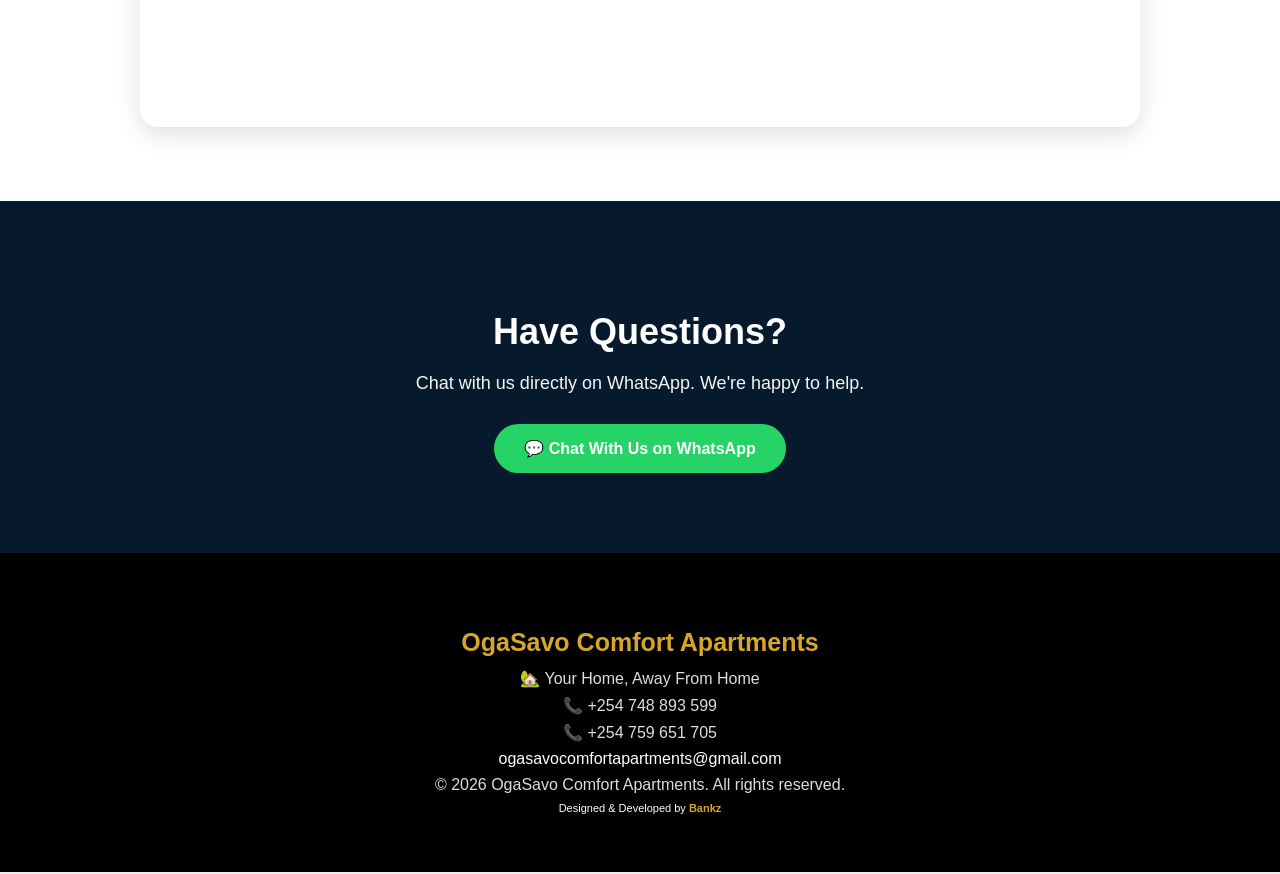
==== commit 7b7caaf4: "Update index.html" ====
--- a/index.html
+++ b/index.html
@@ -668,6 +668,10 @@
 let reviewCurrentIndex = 0;
 
 
+/* =========================
+   REVIEW CAROUSEL
+========================= */
+
 function startReviewCarousel() {
 
     const track =
@@ -681,22 +685,31 @@
         );
 
 
+    /* Stop if carousel is not available */
+
     if (!track || dots.length <= 1) {
-
         return;
-
     }
 
 
-    /* Stop any previous carousel */
+    /* Stop any previous timer */
 
     clearInterval(
         reviewCarouselInterval
     );
 
 
+    /* Start from first review */
+
     reviewCurrentIndex = 0;
 
+    track.style.transform =
+        "translate3d(0, 0, 0)";
+
+
+    /* =========================
+       SHOW REVIEW
+    ========================== */
 
     function showReview(index) {
 
@@ -704,30 +717,39 @@
 
 
         track.style.transform =
-            `translateX(-${index * 100}%)`;
-
-
-        dots.forEach((dot, i) => {
-
-            dot.classList.toggle(
-                "active",
-                i === index
-            );
-
-        });
+            "translate3d(-" +
+            (index * 100) +
+            "%, 0, 0)";
+
+
+        dots.forEach(
+            (dot, i) => {
+
+                dot.classList.toggle(
+                    "active",
+                    i === index
+                );
+
+            }
+        );
 
     }
 
 
+    /* =========================
+       NEXT REVIEW
+    ========================== */
+
     function nextReview() {
 
-        reviewCurrentIndex++;
-
-
         if (
-            reviewCurrentIndex >=
-            dots.length
+            reviewCurrentIndex <
+            dots.length - 1
         ) {
+
+            reviewCurrentIndex++;
+
+        } else {
 
             reviewCurrentIndex = 0;
 
@@ -741,77 +763,89 @@
     }
 
 
-    /* Start automatic sliding */
+    /* =========================
+       AUTOMATIC SLIDE
+    ========================== */
 
     reviewCarouselInterval =
         setInterval(
             nextReview,
-            4000
+            5000
         );
 
 
-    /* Pause on phone touch */
+    /* =========================
+       LAPTOP — PAUSE ON HOVER
+    ========================== */
 
     track.addEventListener(
-        "touchstart",
-        () => {
+        "mouseenter",
+        function () {
 
             clearInterval(
                 reviewCarouselInterval
             );
 
-        },
-        { passive: true }
+        }
     );
 
 
     track.addEventListener(
-        "touchend",
-        () => {
+        "mouseleave",
+        function () {
 
             clearInterval(
                 reviewCarouselInterval
             );
 
+
             reviewCarouselInterval =
                 setInterval(
                     nextReview,
-                    4000
+                    5000
                 );
 
-        },
-        { passive: true }
+        }
     );
 
 
-    /* Pause on laptop hover */
+    /* =========================
+       PHONE — PAUSE ON TOUCH
+    ========================== */
 
     track.addEventListener(
-        "mouseenter",
-        () => {
+        "touchstart",
+        function () {
 
             clearInterval(
                 reviewCarouselInterval
             );
 
+        },
+        {
+            passive: true
         }
     );
 
 
     track.addEventListener(
-        "mouseleave",
-        () => {
+        "touchend",
+        function () {
 
             clearInterval(
                 reviewCarouselInterval
             );
 
+
             reviewCarouselInterval =
                 setInterval(
                     nextReview,
-                    4000
+                    5000
                 );
 
+        },
+        {
+            passive: true
         }
     );
 
--- a/style.css
+++ b/style.css
@@ -12,6 +12,7 @@
     font-family: Arial, sans-serif;
     color: #172033;
 }
+
 
 /* NAVIGATION */
 .navbar {
@@ -1753,3 +1754,46 @@
 .navbar {
     background: #000000 !important;
 }
+
+.email-contact {
+    color: white;
+}
+
+.email-contact span {
+    color: white;
+}
+
+.email-contact i {
+    color: white;
+}
+
+/* =========================
+   REVIEW CAROUSEL — DESKTOP FIX
+========================= */
+
+.reviews-carousel {
+    display: block !important;
+    width: 100% !important;
+    max-width: 820px !important;
+    margin: 35px auto 45px !important;
+    overflow: hidden !important;
+}
+
+#reviewList {
+    display: block !important;
+    width: 100% !important;
+    overflow: hidden !important;
+}
+
+.review-carousel-track {
+    display: flex !important;
+    width: 100% !important;
+    transition: transform 0.6s ease !important;
+}
+
+.review-carousel-track .review-card {
+    display: flex !important;
+    flex: 0 0 100% !important;
+    width: 100% !important;
+    box-sizing: border-box !important;
+}
